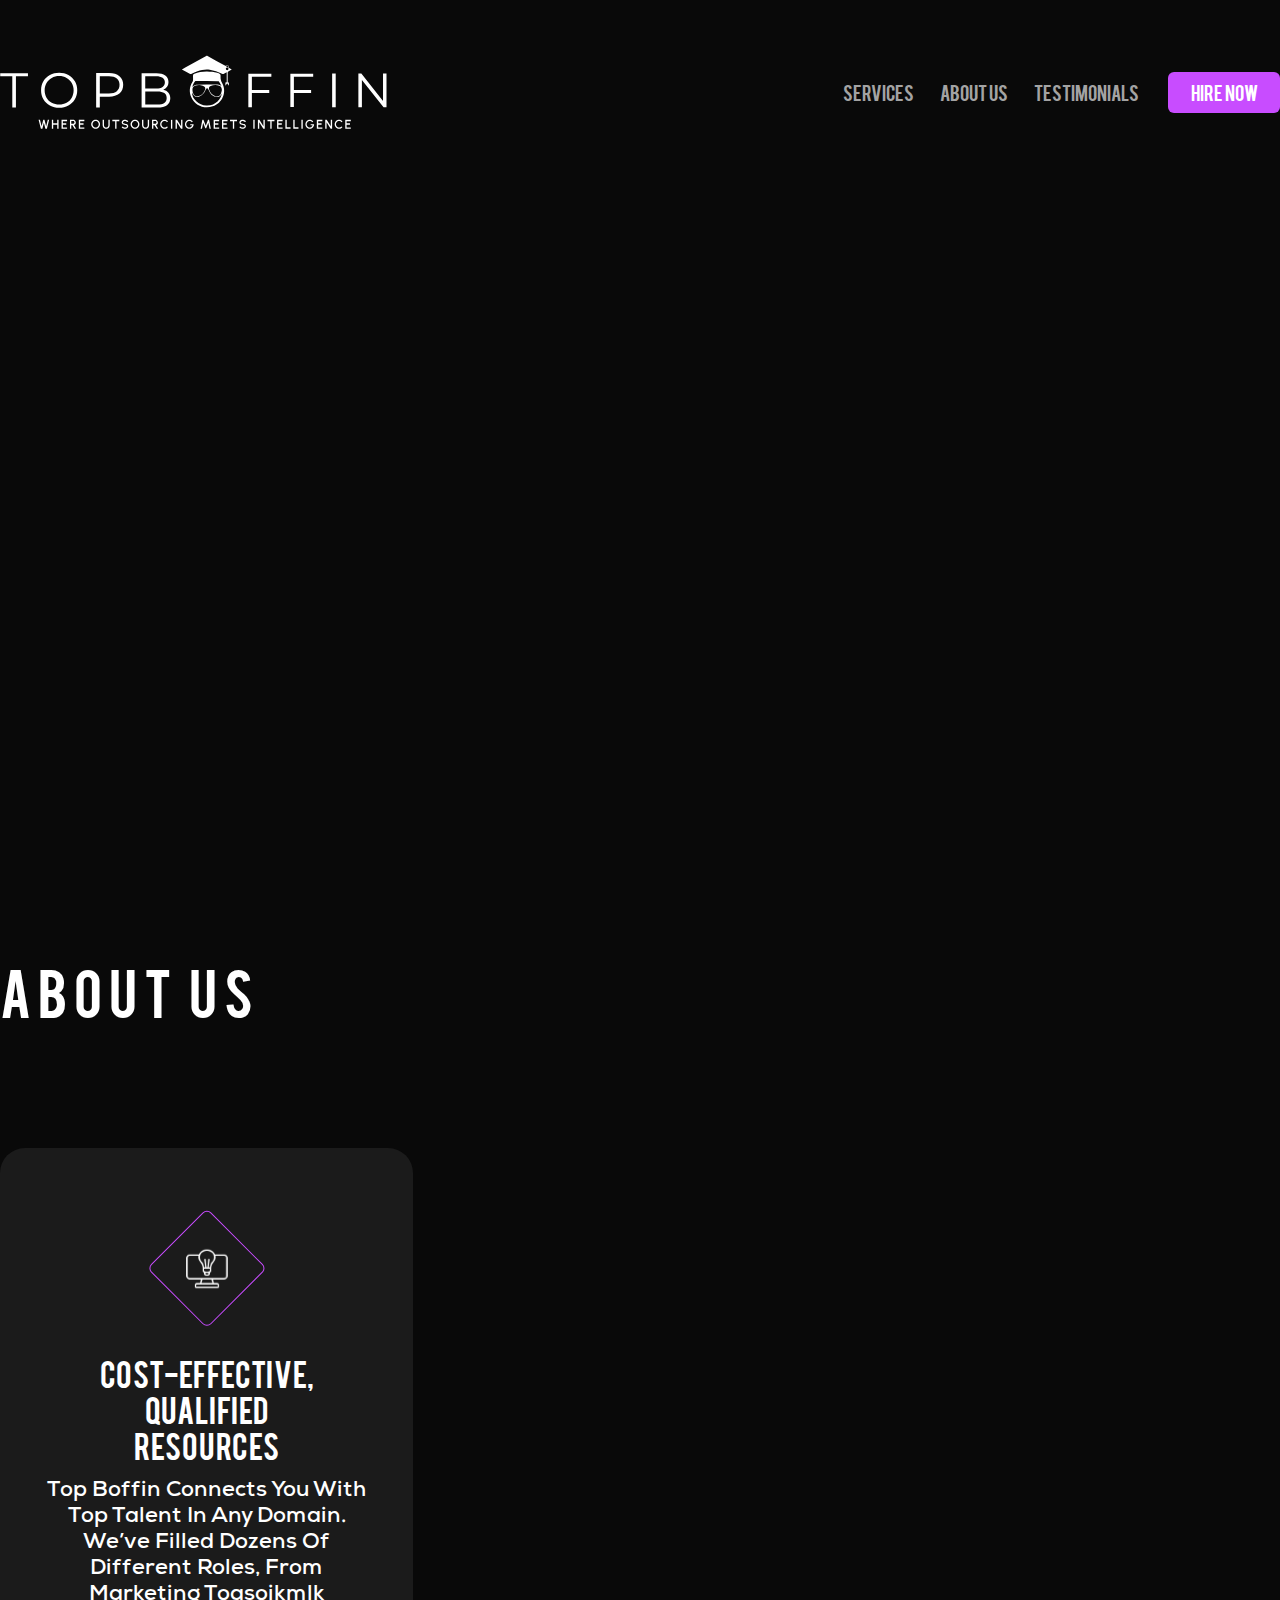
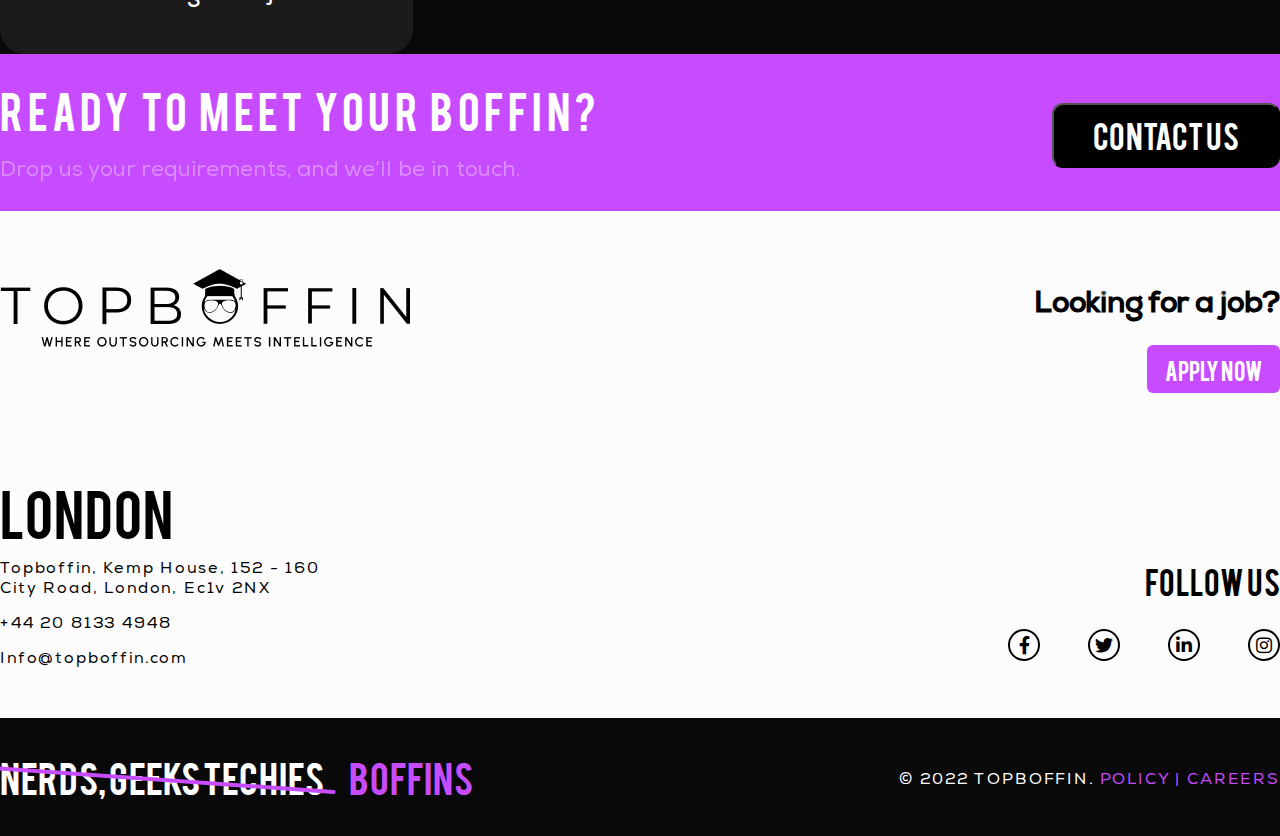
==== About us.html @ 97497090 "initial comimt" ====
<!DOCTYPE html>
<html lang="en">
<head>
    <meta charset="UTF-8">
    <meta name="viewport" content="width=device-width, initial-scale=1.0">
    <link rel="stylesheet" href="https://use.fontawesome.com/releases/v5.15.4/css/all.css" />
    <link rel="stylesheet" href="assets/bootstarp/bootstrap.min.css">
    <link rel="stylesheet" href="assets/css/owl.carousel.min.css">
    <link rel="stylesheet" href="assets/css/owl.theme.default.min.css">
    <link rel="stylesheet" href="assets/css/custom.css">
    <link rel="stylesheet" href="assets/css/special.css">
    <link rel="stylesheet" href="assets/css/mobil.css">
    <title>About US</title>
</head>
<body>
<!-- ================================ -->
<!-- ==========   Header   ========== -->
<!-- ================================  -->
<div class="w-100 flaot-left header-con">
    <div class="wrapper">
        <nav class="navbar navbar-expand-lg navbar-light p-0">
            <a class="navbar-brand" href="#">
              <img src="assets/images/logo.svg" alt="logo">
            </a>
            <button class="navbar-toggler" type="button" data-toggle="collapse" data-target="#navbarSupportedContent" aria-controls="navbarSupportedContent" aria-expanded="false" aria-label="Toggle navigation">
              <span class="navbar-toggler-icon"></span>
            </button>
          
            <div class="collapse navbar-collapse" id="navbarSupportedContent">
              <ul class="navbar-nav ml-auto">
                <li class="nav-item active pl-0">
                  <a class="nav-link p-0" href="#">Services</a>
                </li>
                <li class="nav-item">
                  <a class="nav-link p-0" href="#">About US</a>
                </li>
                <li class="nav-item">
                  <a class="nav-link p-0" href="#">Testimonials</a>
                </li>
              </ul>
                <div class="hire-btn">
                  <a href="#" class="bebas-font">Hire NOw</a>
                </div>
            </div>
          </nav>
    </div>
</div>
<!-- ================================ -->
<!-- ==========   Header   ========== -->
<!-- ================================  -->
<!--ABOUT BANNER--->
<section class="about-banner float-left w-100">
  <div class="wrapper">
    <div class="about-banner-inner">
      <div class="banner-video">
        <iframe width="100%" height="670" src="https://www.youtube.com/embed/SbS1jwm4U4o" title="YouTube video player" frameborder="0" allow="accelerometer; autoplay; clipboard-write; encrypted-media; gyroscope; picture-in-picture; web-share" allowfullscreen></iframe>
      </div>
      <h1 class="bebas-font text-white text-capitalize">About US</h1>
    </div>
  </div>
</section>
<!--ABOUT BANNER--->
<!--ABOUT SERVICES-->
<section class="about-services float-left w-100">
  <div class="wrapper">
    <div class="about-service-boxes w-100">
      <div class="bg-1B1B1B about-service-item text-center text-white">
        <figure>
          <img src="assets/images/about-service-img1.svg">
        </figure>
        <h4 class="bebas-font text-capitalize">Cost-effective, Qualified<br> Resources</h4>
        <p class="NexaBold-font text-capitalize">Top Boffin connects you with top talent in any domain. We’ve filled dozens of different roles, from Marketing toasojkmlk</p>
      </div>
    </div>
  </div>
</section>
<!--ABOUT SERVICES-->



<!-- ================================ -->
<!-- ==========   FOOTER   ========== -->
<section class="news-letter bg-C84CFF w-100 float-left">
  <div class="wrapper">
    <div class="footer-heading d-flex align-items-center justify-content-between">
      <div>
        <h2 class="text-white bebas-font">READY TO MEET YOUR BOFFIN?</h2>
        <p class="text-white mb-0">Drop us your requirements, and we’ll be in touch.</p>
      </div>
      <button class="text-white bebas-font">CONTACT US</button>
    </div>
  </div>
</section>
<!--footer-top-heading-->
<section class="main-footer-sec float-left w-100 bg-FCFCFC">
  <div class="wrapper">
    <div footer-inner>
      <div class="footer-logo-sec d-flex justify-content-between">
        <a href="#">
          <figure class="mb-0">
            <img src="assets/images/footer-logo.png" alt="logo-img">
          </figure>
        </a>
        <div class="footer-job">
          <h4>Looking for a job?</h4>
          <button class="bebas-font text-white float-right bg-C84CFF border-0">Apply Now</button>
        </div>
      </div>
      <div class="footer-data d-flex justify-content-between">
        <div class="footer-info">
          <h4 class="bebas-font">London</h4>
          <a href="#">Topboffin, Kemp House, 152 - 160<br> City Road, London, Ec1v 2NX</a>
          <a href="#" href="+44 20 8133 4948">+44 20 8133 4948</a>
          <a class="mb-0" href="#" href="mailto:Info@topboffin.com">Info@topboffin.com</a>
        </div>
        <div class="social-icons d-flex flex-column justify-content-end align-items-end">
          <h4 class="bebas-font">FOLLOW US</h4>
          <ul class="mb-0">
            <li class="list-unstyled d-inline-block pl-0"><a class="d-flex align-items-center justify-content-center" href="#"><i class="fab fa-facebook-f"></i></a></li>
            <li class="list-unstyled d-inline-block"><a class="d-flex align-items-center justify-content-center" href="#"><i class="fab fa-twitter"></i></a></li>
            <li class="list-unstyled d-inline-block"><a class="d-flex align-items-center justify-content-center" href="#"><i class="fab fa-linkedin-in"></i></a></li>
            <li class="list-unstyled d-inline-block pr-0"><a class="d-flex align-items-center justify-content-center" href="#"><i class="fab fa-instagram"></i></a></li>
          </ul>
        </div>
      </div>
    </div>
    <!--footer-inner-->
  </div>
</section>
<!--footer-bottom-sec-->
<section class="footer-bottom-sec float-left w-100">
  <div class="wrapper">
    <div class="bottom-sec-inner d-flex align-items-center justify-content-between">
      <h5 class="bebas-font text-white position-relative mb-0">Nerds, Geeks techies <span class="color-C84CFF d-inline-block">Boffins</span></h5>
      <p class="text-white mb-0 text-uppercase">© 2022 topboffin.<span class="color-C84CFF"> Policy | Careers</span></p>
    </div>
  </div>
</section>
<!--footer-bottom-sec-->
<!-- ==========   FOOTER   ========== -->
<!-- ================================  -->
<script src="assets/js/jquery-3.2.1.slim.min.js"></script>
<script src="assets/js/popper.min.js"></script>
<script src="assets/js/bootstrap.min.js"></script>
<script src="assets/js/owl.carousel.js"></script>
<script>
  $('.loop').owlCarousel({
    center: true,
    items:3,
    loop:true,
    margin:10,
    responsive:{
        600:{
            items:2
        }
    }
});
</script>
</body>
</html>
---- assets/css/custom.css ----
*{
    padding: 0;
    margin: 0;
    box-sizing: border-box;
}
body{
    font-size: 22px;
    color: #C4C4C4;
    line-height: 34px;
    background: #090909;
    font-family: 'NexaRegular';
}
.navbar-light .navbar-nav .nav-link,
.navbar-light .navbar-nav .active>.nav-link{
    font-size: 18px;
    color: #A3A3A3;
    line-height: 24px;
    font-family: 'BEBAS';
}
.nav-item{
    padding-left: 13px;
    padding-right: 13px;
}
.banner-text h1{
    margin-bottom: 46px;
}
.hire-btn{
    margin-left: 16px;
}
.hire-btn a{
    color: #fff;
    font-size: 18px;
    font-weight: 400;
    line-height: 24px;
    border-radius: 6px;
    display: inline-block;
    background: #C84CFF;
    text-decoration: none;
    padding: 8px 22px 9px 23px;
}
.header-con{
    padding-top: 60px;
    padding-bottom: 36px;
}
.see-btn a{
    font-size: 16px;
    color: #C84CFF;
    line-height: 19px;
    text-decoration: none;
}
.see-btn a img{
    padding-right: 11px;
}
.banner-con{
    padding-top: 117px;
    padding-bottom: 110px;
}
.banner-text p{
    margin-bottom: 26px;
}
.banner-img figure img{
    position: relative;
}
.banner-img figure:first-child img{
    left: 0;
}
.banner-img figure:nth-child(2) img {
    left: 5px;
    top: -152px;
}
.banner-img figure:nth-child(3) img {
    left: 16px;
    top: 30px;
}
.banner-img figure:nth-child(4) img {
    left: 136px;
    top: -187px;
}
.banner-img figure:nth-child(5) img{
    left: -125px;
    top: -55px;
}
.banner-img figure:last-child img{
    left: 16px;
    top: -51px;
}
.banner-text{
    width: 71.17%;
    float: left;
}
.banner-img{
    width: 28.83%;
    float: left;
}
.tastimonials-con .generic-title span{
    font-size: 18px;
    line-height: 18px;
    margin-bottom: 17px;
}
.tastimonials-con .generic-title h3 {
    margin-bottom: 158px;
}
.tastimonials-box > figure{
    margin-bottom: 42px;   
}
.tastimonials-box p{
    font-size: 18px;
    line-height: 35px;
    color: #000;
}
.auther-con span{
    font-size: 27.6127px;
    line-height: 27px;
    display: block;
    margin-bottom: 10px;
}
.auther-con small{
    font-size: 20.7095px;
    line-height: 20px;
}
.owl-carousel .owl-item img {
    width: auto;
    margin: 0 auto;
}
.auther-con{
    margin-top: -87px;
    position: relative;
    z-index: 999;
}
.owl-dots{
    display: none;
}
.tastimonials-con{
    padding-bottom: 164px;
}
.owl-item.active.center .item .tastimonials-box{
    background: #FFFFFF;
    border-radius: 16.1074px;
    opacity: 1;
    box-shadow: 0px 4.60212px 80.537px rgb(0 0 0 / 4%);
    padding: 46px 49px 115px;
    top: -100px;
}
.owl-item.active.center .tastimonials-box p{
    color: #000;
}
.owl-item .item .tastimonials-box{
    background: #1B1B1B;
    opacity: 0.5;
    box-shadow: 0px 4.60212px 80.537px rgba(0, 0, 0, 0.04);
    border-radius: 16.1074px;
    padding: 46px 49px 115px;
}
.owl-item .item .tastimonials-box p{
    color: #fff;
}
.owl-carousel .owl-stage-outer {
    overflow: inherit;
    overflow-x: clip !important;
}
.owl-item .item .auther-con{
    width: 228.68px;
    height: 228.68px;
    background: #1B1B1B;
    border-radius: 50%;
    position: absolute;
    bottom: -37px;
    left: 50%;
    transform: translatex(-50%);
}
.services-item ul li{
    float: left;
    width: 30.33%;
    position: relative;
    margin: 0 30px 54px;
}
.front-con{
    width: 407.13px;
    height: 474.98px;
    margin-bottom: 25px;
}
.services-item ul li:first-child .front-con{
    background: url(../images/services-bg1.png);
}
.services-item ul li:nth-child(2) .front-con {
    background: url(../images/services-bg2.png);
}
.services-item ul li:nth-child(3) .front-con {
    background: url(../images/services-bg3.png);
}
.services-item ul li:nth-child(4) .front-con {
    background: url(../images/services-bg4.png);
}
.services-item ul li:nth-child(5) .front-con {
    background: url(../images/services-bg5.png);
}
.services-item ul li:last-child .front-con {
    background: url(../images/services-bg6.png);
}

.back-con{
    background: #1B1B1B;
    border-radius: 21.6495px;
    padding: 43px 25px 77px;
    top: 0;
    min-height: 471px;
}

.back-con figure{
    margin-bottom: 38px;
}
.back-con h5{
    font-size: 30.9278px;
    font-weight: 600;
    line-height: 42px;
    margin-bottom: 41px;
}
.services-title h2{
    margin-bottom: 26px;
    position: relative;
}
.services-title p{
    margin-bottom: 49px;
}
.services-title h2::after{
    bottom: -14px;
    left: 0;
    width: 250.31px;
    height: 4px;
    content: "";
    background: #D9D9D9;
    position: absolute;
}
.front-con, .back-con {
    position: absolute;
    -webkit-backface-visibility: hidden;
    backface-visibility: hidden;
    display: flex;
    justify-content: center;
    align-items: center;
    flex-direction: column;
}
.flip-box {  
    perspective: 1000px;
  }
  
  .flip-box-inner {
    position: relative;
    text-align: center;
    transition: transform 0.8s;
    transform-style: preserve-3d;

  }  
  .flip-box:hover .flip-box-inner {
    transform: rotateY(180deg);
  }  
  .flip-box-front, .flip-box-back {
    -webkit-backface-visibility: hidden;
    backface-visibility: hidden;
  }
  
  .flip-box-back {
    transform: rotateY(180deg);
  }
.work-title{
    margin-bottom: 240px;
}
.work-title h2{
    padding-right: 54px;
    letter-spacing: 0.115em;
}
.work-title span{
    font-size: 180px;
    line-height: 180px;
    color: #fff;
    -webkit-text-stroke: 0.5px #FFF;;
    -webkit-text-fill-color: transparent;
}
.main-services-sec{
    margin-bottom: 166px
}
.wrok-box .row{
    margin-bottom: 248px;
}
.request-title figure{
    width: 116px;
    height: 116px;
    border-radius: 50%;
    position: absolute;
    left: 0;
}
.request-title h3{
    margin-left: 146px;
    letter-spacing: 0.09em;
}
.request-title{
    margin-bottom: 52px;
}
.generic-box-img figure::after{
    bottom: -37px;
    right: -35px;
    width: 437.11px;
    height: 314.11px;
    content: "";
    border-radius: 24px;
    position: absolute;
    background: #C74CFE;
    z-index: -1;
}
.wrok-box .row:nth-child(2) .generic-box-img figure::after{
    left: -35px;
    background: #F3BA51;
}
.wrok-box .row:nth-child(3) .generic-box-img figure::after{
    background: #43C9B5;
}
.wrok-box .row:last-child .generic-box-img figure::after{
    left: -35px;
    background: #2F67BB;
}
.work-con{
    margin-bottom: 208px;
}
.wrok-box .row{
    position: relative;
}
.wrok-box .row:after {
    top: 240px;
    left: 50%;
    width: 585.5px;
    height: 492.5px;
    content: "";
    position: absolute;
    transform: translatex(-53%);
    z-index: -1;
}
.wrok-box .row:nth-child(odd):after {
    background: url(../images/border-line1.png) no-repeat top center;
}
.wrok-box .row:nth-child(2):after {
    top: 350px;
    width: 710px;
    height: 410px;
    background: url(../images/border-line2.png) no-repeat top center;
}
/*Q*/
.news-letter{
    padding-top: 28px;
    padding-bottom: 23px;
}
.footer-heading div h2{
    margin-bottom: 17px;
    letter-spacing: 0.09em;
 }
.footer-heading div p{
    opacity: 0.34;
    font-size: 22px;
}
.footer-heading button{
    font-size: 30px;
    border-radius: 11px;
    padding: 13px 39px 14px;
    background-color: #000000;
}
.main-footer-sec{
    padding-top: 58px;
    padding-bottom: 48px;
}
.footer-info h4{
    color: #000000;
    font-size: 54px;
    line-height: 71px;
    margin-bottom: 13px;
}
.footer-info a{
    display: block;
    color: #000000;
    font-size: 16px;
    line-height: 20px;
    margin-bottom: 15px;
    letter-spacing: 0.115em;
}
.footer-info a:hover{
    color: #000000;
    text-decoration: none;
}
.footer-logo-sec{
    margin-bottom: 83px;
}
.footer-job{
    padding-top: 22px;
}
.footer-job h4{
    color: #000000;
    font-weight: 700;
    margin-bottom: 24px;
    letter-spacing: -0.3px;
    font-family: 'NexaBold';
}
.footer-job button{
    font-size: 22px;
    border-radius: 6px;
    padding: 8px 18px 6px;
}
.social-icons{
    margin-bottom: 6px;
}
.social-icons h4{
    margin-bottom: 33px;
    color: #000000;
}
.social-icons ul li{
    padding-left: 21px;
    padding-right: 21px;
}
.social-icons ul li a{
    width: 32px;
    height: 32px;
    border: 2px solid #000000;
    border-radius: 100%;
}
.banner-text h1:after{
    z-index: -1;
    content: "";
    right: -22px;
    bottom: -14px;
    width: 243.61px;
    height: 67.77px;
    position: absolute;
    background: #C84CFF;
    border-radius: 33.8826px;
}
.social-icons ul li a:hover{
    text-decoration: none;
}
.social-icons ul li a i{
    color: #000000;
    font-size: 18px;
}
.footer-bottom-sec{
    padding-top: 37px;
    padding-bottom: 38px;
}
.bottom-sec-inner h5{
    font-size: 36px;
}
.bottom-sec-inner h5 span{
    margin-left: 22px;
}
.bottom-sec-inner h5::after{
    left: -10px;
    content: "";
    bottom: 16px;
    width: 346.3px;
    border-radius: 5px;
    position: absolute;
    transform: rotate(4deg);
    border: 2px solid #C84CFF;
}
.bottom-sec-inner p{
    margin-top: 9px;
    font-size: 16px;
    line-height: 19px;
    letter-spacing: 0.115em;
}
.finance-banner{
    padding-top: 55px;
    padding-bottom: 55px;
}
.banner-inner{
    background: url("../images/services-finance-bg.png") no-repeat center top;
    width: 100%;
    height: 468px;
}
.banner-img-sec{
    width: 40.5%;
    padding-right: 13px;
}
.banner-inner-text{
    width: 59.5%;
 }
.banner-inner-text h1{
    margin-bottom: 15px;
}
.banner-inner-text p{
    font-size: 22px;
    line-height: 36px;
    font-family: 'NexaRegular';
}
.services-boxes{
    padding-top: 89px;
     padding-bottom: 131px;
}
.unique-boxes{
    margin-bottom: 110px;
}
.unique-box-img{
    width: 34.5%;
}
.box-img{
    width: 389px;
    height: 382px;
    background-color: #1B1B1B;
    border-radius: 28px;
}
.unique-box-text{
    width: 65.5%;
    padding-top: 50px;
}
.unique-box-text h3{
    margin-bottom: 15px;
    letter-spacing: 0.11em;
}
.unique-box-text p{
    font-size: 22px;
    line-height: 36px;
    margin-bottom: 26px;
}
.unique-box-text span{
    font-size: 40px;
    letter-spacing: 0.11em;
}
.about-banner{
    padding-top: 90px;
    padding-bottom: 100px;
}
.banner-video iframe{
    border-radius: 37px;
}
.about-service-item{
    width: 32.3%;
    border-radius: 25px;
    padding: 60px 40px 30px 40px;
}
.about-service-item figure{
    margin-bottom: 26px;
}
.about-service-item h4{
    margin-bottom: 15px;
    line-height: 36px;
}
.about-service-item p{
    font-size: 22px;
    line-height: 26px;
}
---- assets/css/special.css ----
@font-face {
    font-family: 'BEBAS';
    src: url('../fonts/BEBAS.eot');
    src: url('../fonts/BEBAS.eot') format('embedded-opentype'),
         url('../fonts/BEBAS.woff2') format('woff2'),
         url('../fonts/BEBAS.woff') format('woff'),
         url('../fonts/BEBAS.ttf') format('truetype'),
         url('../fonts/BEBAS.svg#BEBAS') format('svg');
}
@font-face {
    font-family: 'NexaBold';
    src: url('../fonts/NexaBold.eot');
    src: url('../fonts/NexaBold.eot') format('embedded-opentype'),
         url('../fonts/NexaBold.woff2') format('woff2'),
         url('../fonts/NexaBold.woff') format('woff'),
         url('../fonts/NexaBold.ttf') format('truetype'),
         url('../fonts/NexaBold.svg#NexaBold') format('svg');
}
@font-face {
    font-family: 'NexaRegular';
    src: url('../fonts/NexaRegular.eot');
    src: url('../fonts/NexaRegular.eot') format('embedded-opentype'),
         url('../fonts/NexaRegular.woff2') format('woff2'),
         url('../fonts/NexaRegular.woff') format('woff'),
         url('../fonts/NexaRegular.ttf') format('truetype'),
         url('../fonts/NexaRegular.svg#NexaRegular') format('svg');
}
@font-face {
    font-family: 'NexaBookItalic';
    src: url('../fonts/NexaBookItalic.eot');
    src: url('../fonts/NexaBookItalic.eot') format('embedded-opentype'),
         url('../fonts/NexaBookItalic.woff2') format('woff2'),
         url('../fonts/NexaBookItalic.woff') format('woff'),
         url('../fonts/NexaBookItalic.ttf') format('truetype'),
         url('../fonts/NexaBookItalic.svg#NexaBookItalic') format('svg');
}


.wrapper{
    max-width: 1349px;
    margin-left: auto;
    margin-right: auto;
}
h1{
    font-size: 54px;
    line-height: 98px;
    letter-spacing: 0.11em;     
}
h2{
    font-size: 42px;
    line-height: 55px;
    letter-spacing: 0.145em;
}
h3{
    font-size: 40px;
    line-height: 53px;
}
h4{
    font-size: 30px;
    line-height: 30px;
}
.color-E4E4E4{
    color: #E4E4E4;
}
.color-C84CFF{
    color: #C84CFF;
}
.bg-C84CFF{
    background-color: #C84CFF;
}
.bg-C74CFE{
    background-color: #C74CFE;
}
.bg-F3BA51{
    background: #F3BA51;
}
.bg-43C9B5{
    background: #43C9B5;
}
.bg-2F67BB{
    background: #2F67BB;
}
.bg-FCFCFC{
    background-color: #FCFCFC;
}
.bg-1B1B1B{
    background-color: #1B1B1B;
}

.color-A3A3A3{
    color: #A3A3A3;
}
.bebas-font{
    font-family: 'BEBAS';
}
.NexaBold-font{
    font-family: 'NexaBold';
}
.nexaitalic-font{
    font-family: 'NexaBookItalic';
}
button:focus{
    outline: none;
}
---- assets/css/mobil.css ----
@media (max-width: 1600px){
    .owl-item .item .tastimonials-box p br{
        display: none;
    }
    .work-title span {
        font-size: 140px;
        line-height: 140px;
    }
    .generic-box-img figure::after {
        right: -3px;
    }
    .wrok-box .row:nth-child(2) .generic-box-img figure::after {
        left: -3px;
    }
    .header-con {
        padding-top: 50px;
    }
    .owl-item .item .auther-con {
        width: 220px;
        height: 220px;
    }
    .main-services-sec {
        margin-bottom: 140px;
    }
    .work-title {
        margin-bottom: 200px;
    }
}
@media (max-width: 1400px){}
@media (max-width: 1199px){}
@media (max-width: 991px) {}
@media (max-width: 767px){}
@media (max-width: 575px){}
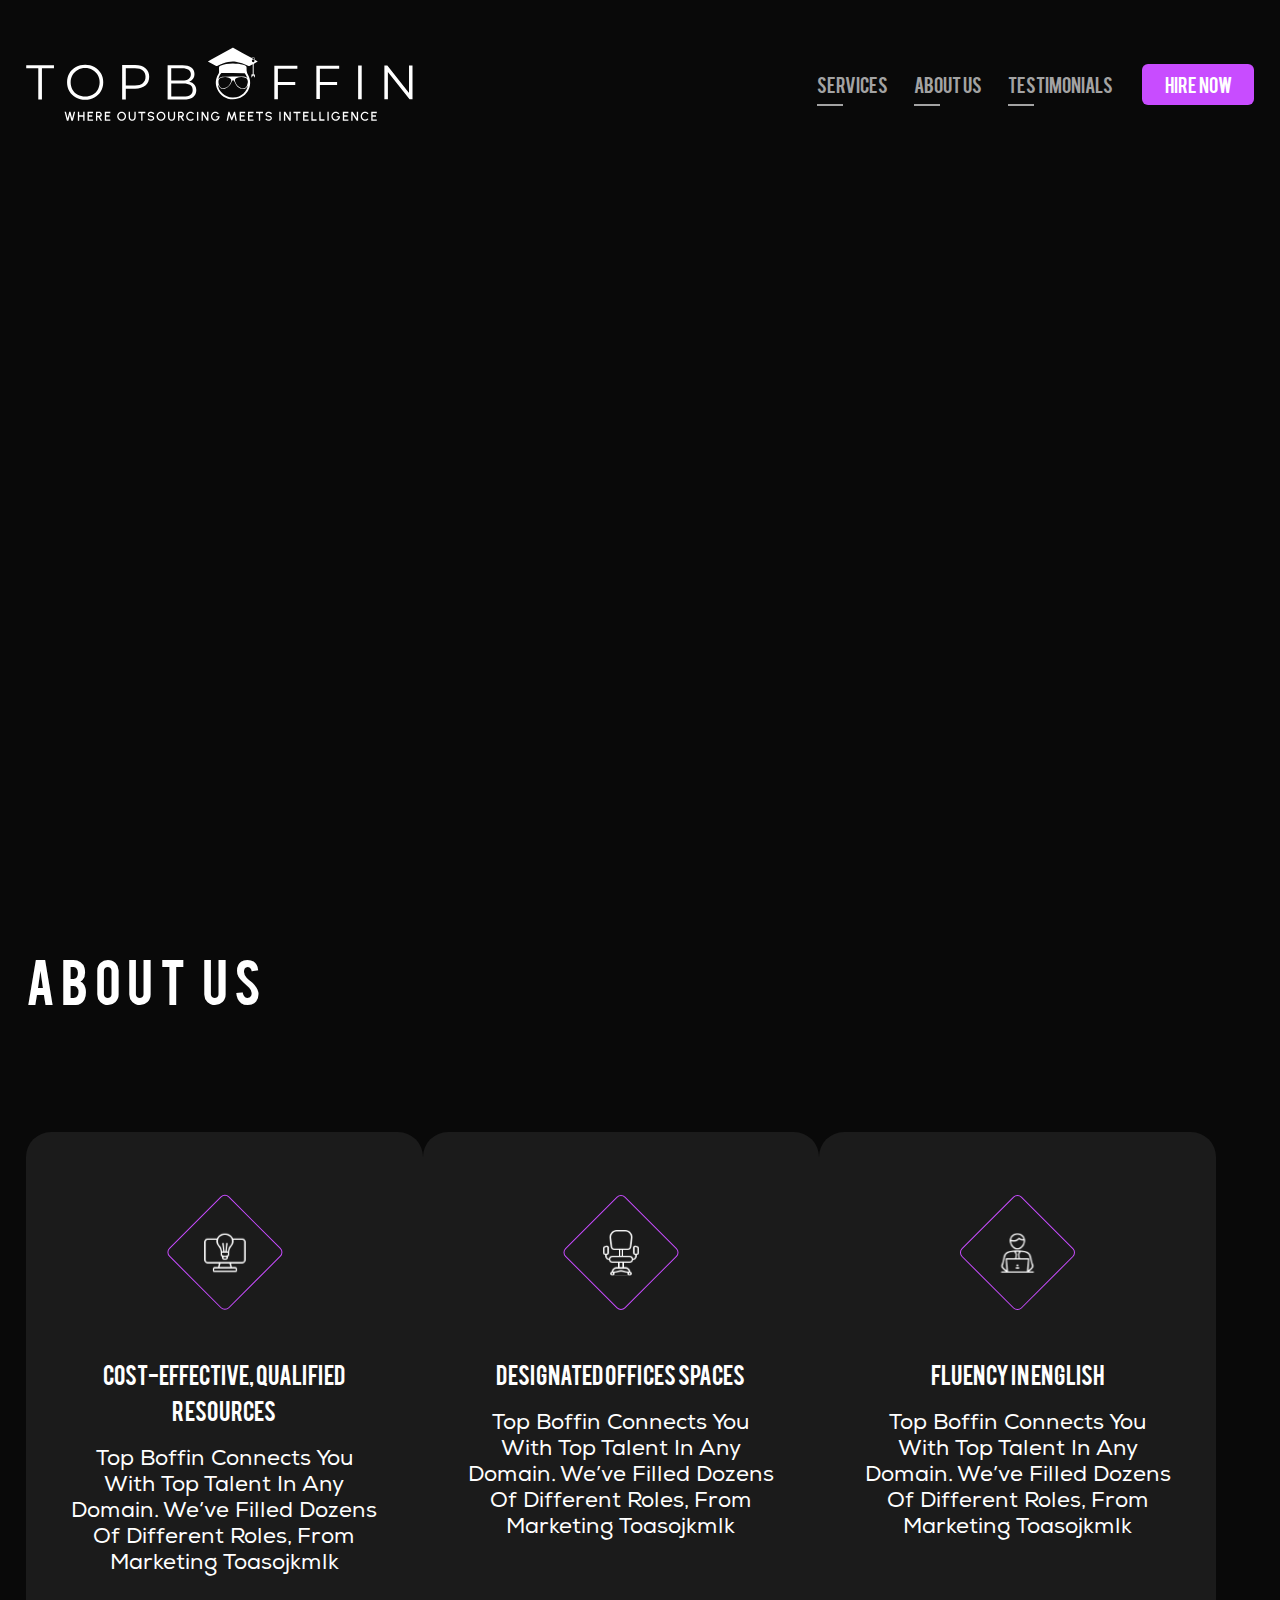
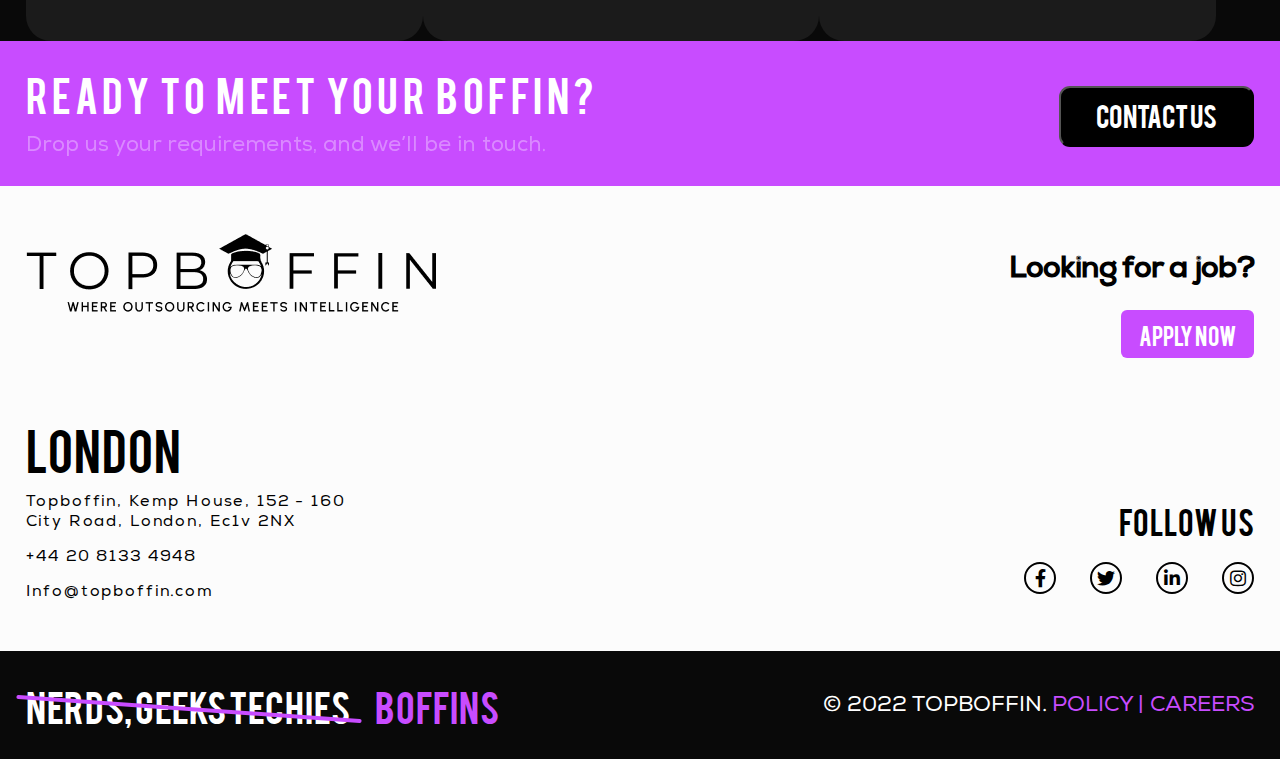
==== commit ed2ada05: "home page responsive and animation fix" ====
--- a/About us.html
+++ b/About us.html
@@ -63,13 +63,27 @@
 <!--ABOUT SERVICES-->
 <section class="about-services float-left w-100">
   <div class="wrapper">
-    <div class="about-service-boxes w-100">
+    <div class="about-service-boxes w-100 d-flex  ">
       <div class="bg-1B1B1B about-service-item text-center text-white">
         <figure>
           <img src="assets/images/about-service-img1.svg">
         </figure>
         <h4 class="bebas-font text-capitalize">Cost-effective, Qualified<br> Resources</h4>
-        <p class="NexaBold-font text-capitalize">Top Boffin connects you with top talent in any domain. We’ve filled dozens of different roles, from Marketing toasojkmlk</p>
+        <p class="text-capitalize">Top Boffin connects you with top talent in any domain. We’ve filled dozens of different roles, from Marketing toasojkmlk</p>
+      </div>
+      <div class="bg-1B1B1B about-service-item text-center text-white">
+        <figure>
+          <img src="assets/images/about-service-img2.svg">
+        </figure>
+        <h4 class="bebas-font text-capitalize">Designated Offices Spaces</h4>
+        <p class="text-capitalize">Top Boffin connects you with top talent in any domain. We’ve filled dozens of different roles, from Marketing toasojkmlk</p>
+      </div>
+      <div class="bg-1B1B1B about-service-item text-center text-white">
+        <figure>
+          <img src="assets/images/about-service-img3.svg">
+        </figure>
+        <h4 class="bebas-font text-capitalize">Fluency in English</h4>
+        <p class="text-capitalize">Top Boffin connects you with top talent in any domain. We’ve filled dozens of different roles, from Marketing toasojkmlk</p>
       </div>
     </div>
   </div>
--- a/assets/css/custom.css
+++ b/assets/css/custom.css
@@ -2,6 +2,15 @@
     padding: 0;
     margin: 0;
     box-sizing: border-box;
+}
+a:hover {
+    outline: none;
+    -webkit-transition: all 0.5s ease-in-out;
+    -moz-transition: all 0.5s ease-in-out;
+    -ms-transition: all 0.5s ease-in-out;
+    -o-transition: all 0.5s ease-in-out;
+    transition: all 0.5s ease-in-out;
+    text-decoration: underline;
 }
 body{
     font-size: 22px;
@@ -10,19 +19,54 @@
     background: #090909;
     font-family: 'NexaRegular';
 }
-.navbar-light .navbar-nav .nav-link,
-.navbar-light .navbar-nav .active>.nav-link{
+.header-con .navbar-light .navbar-nav .nav-link,
+.header-con .navbar-light .navbar-nav .active>.nav-link{
     font-size: 18px;
     color: #A3A3A3;
     line-height: 24px;
     font-family: 'BEBAS';
 }
-.nav-item{
+.header-con .navbar-light .navbar-nav .nav-link:hover{
+    color: #C84CFF;
+}
+.header-con .nav-item{
     padding-left: 13px;
     padding-right: 13px;
 }
+.header-con .nav-item a{
+    position: relative;
+}
+.header-con .nav-item a:after{
+    left:0;
+    content: "";
+    bottom: -10px;
+    height: 2.2px;
+    width: 25.61px;
+    position: absolute;
+    background: #A3A3A3;
+}
+.header-con .nav-item a::before{
+    left:0;
+    content: "";
+    bottom: -10px;
+    height: 2.2px;
+    width: 0;
+    position: absolute;
+    background: #C84CFF;
+    transition: all 0.3s ease-in-out;
+}
+.header-con .nav-item a:hover::before{
+    z-index: 1;
+    width:26px;
+}
 .banner-text h1{
     margin-bottom: 46px;
+}
+.see-btn a:hover{
+    color: #fff;
+}
+.see-btn a:hover img {
+    padding-right: 4px;
 }
 .hire-btn{
     margin-left: 16px;
@@ -37,6 +81,17 @@
     background: #C84CFF;
     text-decoration: none;
     padding: 8px 22px 9px 23px;
+    position: relative;
+    transition: all 0.6s ease-in-out;
+}
+.hire-btn a:hover{
+    color: #C84CFF;
+    background: none;
+    transform: translateY(-8px);
+    box-shadow: inset 0 0 0px 2px #c84cff;
+}
+.hire-btn a:hover::after {
+    width: 100%;
 }
 .header-con{
     padding-top: 60px;
@@ -47,9 +102,11 @@
     color: #C84CFF;
     line-height: 19px;
     text-decoration: none;
+
 }
 .see-btn a img{
     padding-right: 11px;
+    transition: all 0.6s ease-in-out;
 }
 .banner-con{
     padding-top: 117px;
@@ -61,28 +118,68 @@
 .banner-img figure img{
     position: relative;
 }
+
 .banner-img figure:first-child img{
     left: 0;
+    animation: mover1 1s infinite alternate;
+    -webkit-animation: mover1 1s infinite alternate;
+}
+@keyframes mover1 {
+    0% { transform: translateY(0); }
+    100% { transform: translateY(-10px); }
 }
 .banner-img figure:nth-child(2) img {
     left: 5px;
     top: -152px;
+    animation: mover2 1.5s infinite alternate;
+    -webkit-animation: mover2 1.5s infinite alternate;
+}
+@keyframes mover2 {
+    0% { transform: translateY(0); }
+    100% { transform: translateY(-10px); }
 }
 .banner-img figure:nth-child(3) img {
     left: 16px;
     top: 30px;
+    animation: mover3 2s infinite alternate;
+    -webkit-animation: mover3 2s infinite alternate;
+}
+@keyframes mover3 {
+    0% { transform: translateY(0); }
+    100% { transform: translateY(-10px); }
 }
 .banner-img figure:nth-child(4) img {
     left: 136px;
     top: -187px;
+    animation: mover4 2.5s infinite alternate;
+    -webkit-animation: mover4 2.5s infinite alternate;
+}
+@keyframes mover4 {
+    0% { transform: translateY(0); }
+    100% { transform: translateY(15px); }
 }
 .banner-img figure:nth-child(5) img{
     left: -125px;
     top: -55px;
+    animation: mover5 3s infinite alternate;
+    -webkit-animation: mover5 3s infinite alternate;
+}
+@keyframes mover5 {
+    0% { transform: translateY(0); }
+    100% { transform: translateY(10px); }
 }
 .banner-img figure:last-child img{
     left: 16px;
     top: -51px;
+    animation: mover6 3.5s infinite alternate;
+    -webkit-animation: mover6 3.5s infinite alternate;
+}
+@keyframes mover6 {
+    0% { transform: translateY(0); }
+    100% { transform: translateY(10px); }
+}
+.work-con wrapper{
+    overflow: hidden;
 }
 .banner-text{
     width: 71.17%;
@@ -97,6 +194,17 @@
     line-height: 18px;
     margin-bottom: 17px;
 }
+.tastimonials-con .generic-title span::after{
+    bottom: -11px;
+    left: 50%;
+    content: "";
+    width: 51.54px;
+    height: 2px;
+    background: #C84CFF;
+    position: absolute;
+    transform: translatex(-50%);
+}
+
 .tastimonials-con .generic-title h3 {
     margin-bottom: 158px;
 }
@@ -108,15 +216,27 @@
     line-height: 35px;
     color: #000;
 }
-.auther-con span{
+.owl-item.active.center .auther-con span{
     font-size: 27.6127px;
     line-height: 27px;
     display: block;
     margin-bottom: 10px;
 }
-.auther-con small{
+.owl-item .auther-con span{
+    font-size: 18.2504px;
+    line-height: 23px;
+    display: block;
+    margin-bottom: 10px;
+    opacity: 0.6;
+}
+.owl-item.active.center .auther-con small{
     font-size: 20.7095px;
     line-height: 20px;
+}
+.owl-item .auther-con small{
+    font-size: 14.6003px;
+    line-height: 18px;
+    opacity: 0.6;
 }
 .owl-carousel .owl-item img {
     width: auto;
@@ -158,7 +278,7 @@
     overflow: inherit;
     overflow-x: clip !important;
 }
-.owl-item .item .auther-con{
+.owl-item.active.center .auther-con{
     width: 228.68px;
     height: 228.68px;
     background: #1B1B1B;
@@ -168,11 +288,21 @@
     left: 50%;
     transform: translatex(-50%);
 }
+.owl-item .auther-con{
+    width: 181.37px;
+    height: 181.37px;
+    background: #1B1B1B;
+    border-radius: 50%;
+    position: absolute;
+    bottom: -98px;
+    left: 50%;
+    transform: translatex(-50%);
+}
 .services-item ul li{
     float: left;
     width: 30.33%;
     position: relative;
-    margin: 0 30px 54px;
+    margin: 0 2.25% 54px;
 }
 .front-con{
     width: 407.13px;
@@ -180,22 +310,22 @@
     margin-bottom: 25px;
 }
 .services-item ul li:first-child .front-con{
-    background: url(../images/services-bg1.png);
+    background: url(../images/services-bg1.png) no-repeat center;
 }
 .services-item ul li:nth-child(2) .front-con {
-    background: url(../images/services-bg2.png);
+    background: url(../images/services-bg2.png) no-repeat center;
 }
 .services-item ul li:nth-child(3) .front-con {
-    background: url(../images/services-bg3.png);
+    background: url(../images/services-bg3.png) no-repeat center;
 }
 .services-item ul li:nth-child(4) .front-con {
-    background: url(../images/services-bg4.png);
+    background: url(../images/services-bg4.png) no-repeat center;
 }
 .services-item ul li:nth-child(5) .front-con {
-    background: url(../images/services-bg5.png);
+    background: url(../images/services-bg5.png) no-repeat center;
 }
 .services-item ul li:last-child .front-con {
-    background: url(../images/services-bg6.png);
+    background: url(../images/services-bg6.png) no-repeat center;
 }
 
 .back-con{
@@ -240,8 +370,9 @@
     align-items: center;
     flex-direction: column;
 }
-.flip-box {  
+.flip-box {
     perspective: 1000px;
+    width: fit-content;
   }
   
   .flip-box-inner {
@@ -273,9 +404,50 @@
     font-size: 180px;
     line-height: 180px;
     color: #fff;
+    position: relative;
     -webkit-text-stroke: 0.5px #FFF;;
     -webkit-text-fill-color: transparent;
 }
+.work-title span::after {
+    position: absolute;
+    bottom: 0;
+    left: 0;
+    display: inline-block;
+    overflow: hidden;
+    width: 0%;
+    white-space: pre;
+    content: attr(data-text);
+    -webkit-text-stroke: rgba(255, 255, 255, 0);
+    will-change: width;
+    -webkit-animation: grow 4s cubic-bezier(0.86, 0, 0.07, 1) 2s infinite alternate both;
+    animation: grow 4s cubic-bezier(0.86, 0, 0.07, 1) 2s infinite alternate both;
+    background: linear-gradient(to bottom, rgba(255, 255, 255, 0.85) 0%, rgba(254, 254, 254, 0.65) 100%);
+    -webkit-background-clip: text;
+    -webkit-text-fill-color: transparent;
+}
+@keyframes grow {
+    0%{
+      width: 0%;
+    }
+    10%{
+        width: 10%;
+    }
+    20%{
+        width: 20%;
+    }
+    30%{
+        width: 40%;
+    }
+    50% {
+      width: 70%;
+    }
+    70% {
+        width: 100%;
+    }
+    100%{
+        width: 0;
+    }
+  }
 .main-services-sec{
     margin-bottom: 166px
 }
@@ -288,6 +460,13 @@
     border-radius: 50%;
     position: absolute;
     left: 0;
+}
+.request-title figure img{
+    transition: all 0.3s ease-in-out;
+}
+
+.request-title figure:hover img{
+    transform: translatey(6px);
 }
 .request-title h3{
     margin-left: 146px;
@@ -306,6 +485,8 @@
     position: absolute;
     background: #C74CFE;
     z-index: -1;
+    animation: mover 1s infinite alternate;
+    -webkit-animation: mover 1s infinite alternate;
 }
 .wrok-box .row:nth-child(2) .generic-box-img figure::after{
     left: -35px;
@@ -359,8 +540,16 @@
 .footer-heading button{
     font-size: 30px;
     border-radius: 11px;
+    cursor: pointer;
     padding: 13px 39px 14px;
     background-color: #000000;
+    transition: all 0.6s ease-in-out;
+}
+.footer-heading button:hover{
+    background: none;
+    color: #000 !important;
+    transform: translateY(-8px);
+    box-shadow: inset 0 0 0px 2px #000;
 }
 .main-footer-sec{
     padding-top: 58px;
@@ -379,9 +568,10 @@
     line-height: 20px;
     margin-bottom: 15px;
     letter-spacing: 0.115em;
+    position: relative;
 }
 .footer-info a:hover{
-    color: #000000;
+    color: #000;
     text-decoration: none;
 }
 .footer-logo-sec{
@@ -399,8 +589,32 @@
 }
 .footer-job button{
     font-size: 22px;
+    cursor: pointer;
     border-radius: 6px;
     padding: 8px 18px 6px;
+    transition: all 0.6s ease-in-out;
+}
+.footer-job button:hover{
+    background: none;
+    color: #C84CFF !important;
+    transform: translateY(-8px);
+    box-shadow: inset 0 0 0px 2px #C84CFF;
+}
+.footer-info a:hover{
+    color: #C84CFF;
+}
+.footer-info a::before {
+    left: 0;
+    content: "";
+    bottom: -3px;
+    height: 1px;
+    width: 0;
+    position: absolute;
+    background: #C84CFF;
+    transition: all 0.3s ease-in-out;
+}
+.footer-info a:hover::before{
+    width: 70%;
 }
 .social-icons{
     margin-bottom: 6px;
@@ -418,6 +632,10 @@
     height: 32px;
     border: 2px solid #000000;
     border-radius: 100%;
+    transition: all 0.6s ease-in-out;
+}
+.social-icons ul li a:hover{
+    transform: translateY(-8px);
 }
 .banner-text h1:after{
     z-index: -1;
@@ -429,6 +647,12 @@
     position: absolute;
     background: #C84CFF;
     border-radius: 33.8826px;
+    animation: mover 1s infinite alternate;
+    -webkit-animation: mover 1s infinite alternate;
+}
+@keyframes mover {
+    0% { transform: translateY(0); }
+    100% { transform: translateY(-10px); }
 }
 .social-icons ul li a:hover{
     text-decoration: none;
@@ -457,11 +681,25 @@
     transform: rotate(4deg);
     border: 2px solid #C84CFF;
 }
-.bottom-sec-inner p{
+.copyright span{
     margin-top: 9px;
     font-size: 16px;
     line-height: 19px;
     letter-spacing: 0.115em;
+}
+.copyright a{
+    font-size: 16px;
+    line-height: 16px;
+    color: #C84CFF;
+    text-transform: uppercase;
+    text-decoration: none;
+    display: inline-block;
+    letter-spacing: 0.115em;
+}
+.copyright a:nth-child(2){
+    border-right: 1px solid #C84CFF;
+    padding-right: 5px;
+    margin-right: 5px;
 }
 .finance-banner{
     padding-top: 55px;
@@ -530,16 +768,25 @@
 .about-service-item{
     width: 32.3%;
     border-radius: 25px;
-    padding: 60px 40px 30px 40px;
+    padding: 60px 42px 48px 42px;
 }
 .about-service-item figure{
-    margin-bottom: 26px;
+    margin-bottom: 43px;
 }
 .about-service-item h4{
-    margin-bottom: 15px;
+    font-size: 22px;
+    margin-bottom: 19px;
     line-height: 36px;
 }
 .about-service-item p{
     font-size: 22px;
     line-height: 26px;
 }
+.footer-info p{
+    font-size: 16px;
+    line-height: 20px;
+    color: #000;
+}
+.generic-box-img figure{
+    position: relative;
+}--- a/assets/css/mobil.css
+++ b/assets/css/mobil.css
@@ -25,9 +25,748 @@
     .work-title {
         margin-bottom: 200px;
     }
+    .wrok-box .row {
+        margin-bottom: 200px;
+    }
+    .footer-logo-sec {
+        margin-bottom: 70px;
+    }
+    .footer-bottom-sec {
+        padding-top: 33px;
+        padding-bottom: 32px;
+    }
 }
-@media (max-width: 1400px){}
-@media (max-width: 1199px){}
-@media (max-width: 991px) {}
-@media (max-width: 767px){}
-@media (max-width: 575px){}+@media (max-width: 1400px){
+    .wrapper{
+        padding-left: 2%;
+        padding-right: 2%;
+    }
+    .header-con {
+        padding-top: 42px;
+    }
+    h1 {
+        font-size: 50px;
+        line-height: 90px;
+        letter-spacing: 0.11em;
+    }
+    .banner-text h1 {
+        margin-bottom: 40px;
+    }
+    .banner-text {
+        width: 71%;
+    }
+    .banner-img {
+        width: 35%;
+    }
+    h3 {
+        font-size: 38px;
+        line-height: 44px;
+    }
+    .tastimonials-con .generic-title h3 {
+        margin-bottom: 152px;
+    }
+    .owl-item.active.center .item .tastimonials-box {
+        padding: 46px 49px 100px;
+    }
+    .tastimonials-box > figure {
+        margin-bottom: 28px;
+    }
+    .tastimonials-con {
+        padding-bottom: 140px;
+    }
+    h2 {
+        font-size: 40px;
+        line-height: 50px;
+    }
+    .services-title p {
+        margin-bottom: 40px;
+    }
+    .front-con {
+        width: 349px;
+        height: 400px;
+        margin-bottom: 16px;
+        background-size: contain !important;
+    }
+    .back-con {
+        padding: 31px 25px 52px;
+        min-height: 400px;
+    }
+    .back-con figure {
+        margin-bottom: 24px;
+    }
+    .back-con h5 {
+        font-size: 28px;
+        font-weight: 600;
+        line-height: 30px;
+        margin-bottom: 24px;
+    }
+    .main-services-sec {
+        margin-bottom: 120px;
+    }
+    .work-title span {
+        font-size: 116px;
+        line-height: 116px;
+    }
+    .work-title h2 {
+        padding-right: 40px;
+    }
+    .work-title {
+        margin-bottom: 150px;
+    }
+    .request-title figure {
+        width: 105px;
+        height: 105px;
+    }
+    .request-title h3 {
+        margin-left: 134px;
+    }
+    .request-title {
+        margin-bottom: 46px;
+    }
+    .wrok-box .row {
+        margin-bottom: 180px;
+    }
+    .wrok-box .row:after {
+        left: 38%;
+    }
+    .wrok-box .row:nth-child(2):after{
+        left: 70%;
+    }
+    .work-con {
+        margin-bottom: 180px;
+    }
+    .footer-heading div h2 {
+        margin-bottom: 10px;
+    }
+    .footer-heading button {
+        font-size: 26px;
+        padding: 10px 35px 13px;
+    }
+    .main-footer-sec {
+        padding-top: 48px;
+    }
+    .footer-logo-sec {
+        margin-bottom: 60px;
+    }
+    .footer-info h4 {
+        font-size: 48px;
+        line-height: 62px;
+    }
+    .social-icons h4 {
+        margin-bottom: 26px;
+    }
+    .social-icons ul li {
+        padding-left: 14px;
+        padding-right: 14px;
+    }
+    
+}
+@media (max-width: 1199px){
+    .banner-text p br{
+        display: none;
+    }
+    .header-con {
+        padding-top: 32px;
+    }
+    h1 {
+        font-size: 46px;
+        line-height: 82px;
+    }
+    .banner-text h1:after {
+        right: -15px;
+        bottom: -12px;
+        width: 200px;
+        height: 57px;
+    }
+    .banner-text p {
+        margin-bottom: 22px;
+    }
+    .banner-img figure:nth-child(4) img {
+        left: 20px;
+    }
+    .banner-img figure img {
+        width: 100px;
+    }
+    .banner-img figure:nth-child(4) img {
+        left: 114px;
+    }
+    .banner-img figure:nth-child(3) img {
+        left: 16px;
+    }
+    .banner-img figure:nth-child(5) img {
+        left: -103px;
+    }
+    h3 {
+        font-size: 34px;
+        line-height: 38px;
+    }
+    .owl-item.active.center .item .tastimonials-box {
+        padding: 40px 26px 78px;
+    }
+    .owl-item .item .auther-con {
+        width: 180px;
+        height: 180px;
+        bottom: -6px;
+    }
+    .auther-con small {
+        font-size: 18px;
+        line-height: 20px;
+    }
+    .owl-carousel .owl-item img {
+        width: 85px;
+    }
+    .tastimonials-box > figure {
+        margin-bottom: 22px;
+    }
+    .auther-con span {
+        font-size: 24px;
+        line-height: 22px;
+    }
+    .tastimonials-box p {
+        line-height: 30px;
+    }
+    .tastimonials-con {
+        padding-bottom: 120px;
+    }
+    h2 {
+        font-size: 36px;
+        line-height: 46px;
+    }
+    .services-title p {
+        margin-bottom: 30px;
+    }
+    .front-con {
+        width: 288.84px;
+        height: 339px;
+    }
+    .front-con img{
+        width: 150px;
+    }
+    .back-con {
+        padding: 28px 15px 48px;
+        min-height: auto;
+        height: 339px;
+    }
+    .back-con h5 {
+        font-size: 26px;
+        line-height: 28px;
+        margin-bottom: 14px;
+    }
+    .back-con p{
+        font-size: 20px;
+        line-height: 26px;
+    }
+    .main-services-sec {
+        margin-bottom: 100px;
+    }
+    .work-title span {
+        font-size: 98px;
+        line-height: 98px;
+    }
+    .work-title h2 {
+        padding-right: 16px;
+    }
+    .work-title {
+        margin-bottom: 120px;
+    }
+    .generic-box-img img{
+        width: 100%;
+    }
+    .request-title h3 {
+        margin-left: 120px;
+        font-size: 32px;
+    }
+    .request-title figure {
+        width: 100px;
+        height: 100px;
+    }
+    body {
+        font-size: 20px;
+        line-height: 30px;
+    }
+    .wrok-box .row {
+        margin-bottom: 160px;
+    }
+    .wrok-box .row:nth-child(2):after,
+    .wrok-box .row:after{
+        width: 500px;
+        height: 410px;
+        background-size: contain !important;
+    }
+    .wrok-box .row:after {
+        left: 38%;
+    }
+    .work-con {
+        margin-bottom: 150px;
+    }
+    .generic-box-img figure::after {
+        width: 390px;
+        height: 285px;
+        bottom: -10px;
+    }
+    .wrok-box .row:last-child .generic-box-img figure::after {
+        left: 4px;
+    }
+    .footer-heading button {
+        font-size: 24px;
+        padding: 8px 32px 10px;
+    }
+    .footer-logo-sec {
+        margin-bottom: 46px;
+    }
+    h4 {
+        font-size: 28px;
+        line-height: 28px;
+    }
+    .footer-job button {
+        font-size: 18px;
+        padding: 4px 18px 6px;
+    }
+    .footer-info h4 {
+        font-size: 44px;
+        line-height: 56px;
+    }
+    .social-icons h4 {
+        margin-bottom: 22px;
+    }
+    .social-icons ul li {
+        padding-left: 7px;
+        padding-right: 7px;
+    }
+    .bottom-sec-inner h5 {
+        font-size: 30px;
+    }
+    .footer-bottom-sec {
+        padding-top: 28px;
+        padding-bottom: 28px;
+    }
+}
+@media (max-width: 991px) {
+    .header-con .navbar-brand img{
+        width: 340px;
+    }
+    .banner-text {
+        width: 100%;
+    }
+    .banner-inner-con{
+        text-align: center;
+    }
+    .banner-con {
+        padding-top: 30px;
+        padding-bottom: 70px;
+    }
+    .banner-text h1 {
+        margin-bottom: 32px;
+    }
+    .banner-text h1:after {
+        right: -10px;
+        bottom: -3px;
+        width: 175px;
+        height: 40px;
+    }
+    h1 {
+        font-size: 42px;
+        line-height: 70px;
+    }
+    .banner-text p {
+        margin-bottom: 14px;
+    }
+    .banner-img {
+        display: none;
+    }
+    .owl-carousel .owl-item img {
+        width: 66px;
+    }
+    .tastimonials-box > figure {
+        margin-bottom: 20px;
+    }
+    .owl-item.active.center .item .tastimonials-box {
+        padding: 40px 26px 68px;
+    }
+    .owl-item .item .auther-con {
+        width: 150px;
+        height: 150px;
+        bottom: 15px;
+    }
+    .auther-con span {
+        font-size: 20px;
+        line-height: 20px;
+        margin-bottom: 8px;
+    }
+    h3 {
+        font-size: 32px;
+        line-height: 34px;
+    }
+    h2 {
+        font-size: 34px;
+        line-height: 42px;
+    }
+    .services-item ul li {
+        width: 46%;
+    }
+    .services-item ul li {
+        width: 46%;
+        margin: 0 4% 36px;
+    }
+    .front-con img {
+        width: 130px;
+    }
+    .services-item ul li:nth-child(3),
+    .services-item ul li:nth-child(5){
+        margin-left: 0;
+    }
+    .front-con {
+        width: 100%;
+    }
+    .services-item ul li {
+        width: 46%;
+        margin: 0 2% 36px;
+    }
+    .services-item ul li:nth-child(4){
+        margin-right: 0;
+    }
+    .work-title span {
+        font-size: 70px;
+        line-height: 70px;
+    }
+    .main-services-sec {
+        margin-bottom: 80px;
+    }
+    .work-title {
+        margin-bottom: 70px;
+    }
+    .wrok-box .row:nth-child(2):after,
+    .wrok-box .row:after{
+        display: none;
+    }
+    .generic-box-img img {
+        width: 400px;
+    }
+    .generic-box-img{
+        margin-bottom: 40px;
+    }
+    .generic-box-img figure::after {
+        width: 350px;
+        height: 250px;
+        right: 22%;
+        bottom: 22px;
+    }
+    .wrok-box .row {
+        margin-bottom: 70px;
+    }
+    .request-title {
+        margin-bottom: 42px;
+    }
+    .request-title figure {
+        width: 80px;
+        height: 80px;
+    }
+    .request-title figure img{
+        width: 50px;
+    }
+    .request-title h3 {
+        margin-left: 96px;
+        font-size: 30px;
+    }
+    .request-title {
+        margin-bottom: 30px;
+    }
+    .wrok-box .row:nth-child(2) .generic-box-img figure::after {
+        left: 21%;
+    }
+    .wrok-box .row:last-child .generic-box-img figure::after {
+        left: 22%;
+    }
+    .work-con {
+        margin-bottom: 80px;
+    }
+    .footer-heading div p {
+        font-size: 18px;
+    }
+    .footer-heading button {
+        font-size: 22px;
+        padding: 8px 28px 8px;
+    }
+    .footer-logo-sec img{
+        width: 350px;
+    }
+    h4 {
+        font-size: 26px;
+        line-height: 26px;
+    }
+    .footer-job h4 {
+        margin-bottom: 16px;
+    }
+    .footer-logo-sec {
+        margin-bottom: 30px;
+    }
+    .footer-info h4 {
+        font-size: 40px;
+        line-height: 52px;
+    }
+    .main-footer-sec {
+        padding-top: 44px;
+        padding-bottom: 44px;
+    }
+    .bottom-sec-inner h5 {
+        font-size: 24px;
+    }
+    .bottom-sec-inner h5::after {
+        left: 3px;
+        width: 216px;
+        transform: rotate(2deg);
+    }
+    .bottom-sec-inner p {
+        font-size: 14px;
+        line-height: 19px;
+    }
+}
+@media (max-width: 767px){
+    .header-con .navbar-brand img {
+        width: 300px;
+    }
+    .header-con {
+        padding-top: 24px;
+        padding-bottom: 20px;
+    }
+    h1 {
+        font-size: 38px;
+        line-height: 60px;
+    }
+    .banner-text h1 {
+        margin-bottom: 24px;
+    }
+    .banner-con {
+        padding-bottom: 40px;
+    }
+    h3 {
+        font-size: 30px;
+        line-height: 32px;
+    }
+    .owl-item.active.center .item .tastimonials-box {
+        padding: 34px 26px 56px;
+    }
+    .owl-item.active.center .item .tastimonials-box {
+        top: 0;
+    }
+    .tastimonials-con .generic-title h3 {
+        margin-bottom: 50px;
+    }
+    .owl-item .item .auther-con {
+        bottom: -98px;
+    }
+    .tastimonials-con {
+        padding-bottom: 70px;
+    }
+    h2 {
+        font-size: 30px;
+        line-height: 36px;
+    }
+    .services-title h2::after {
+        width: 190px;
+    }
+    .services-title p {
+        margin-bottom: 10px;
+    }
+    .work-title span {
+        font-size: 48px;
+        line-height: 48px;
+    }
+    .work-title {
+        margin-bottom: 60px;
+    }
+    .generic-box-img figure::after {
+        right: 17%;
+    }
+    .request-title h3 {
+        font-size: 28px;
+    }
+    .wrok-box .row{
+        margin-bottom: 40px;
+    }
+    .wrok-box .row:nth-child(2) .generic-box-img figure::after,
+    .wrok-box .row:last-child .generic-box-img figure::after{
+        left: 17%;
+    }
+    .work-con {
+        margin-bottom: 70px;
+    }
+    .generic-box-img img {
+        width: 350px;
+    }
+    .footer-heading div h2 {
+        margin-bottom: 10px;
+        font-size: 22px;
+    }
+    .footer-heading div p {
+        font-size: 16px;
+    }    
+    .footer-heading button {
+        font-size: 18px;
+        padding: 4px 24px 6px;
+    }
+    .news-letter {
+        padding-top: 22px;
+        padding-bottom: 18px;
+    }
+    .footer-logo-sec img {
+        width: 275px;
+    }
+    h4 {
+        font-size: 22px;
+        line-height: 24px;
+    }
+    .footer-job button {
+        font-size: 16px;
+    }
+    .footer-logo-sec {
+        margin-bottom: 20px;
+    }
+    .social-icons ul li {
+        padding-left: 2px;
+        padding-right: 2px;
+    }
+    .bottom-sec-inner h5::after {
+        bottom: 41px;
+    }
+    .footer-bottom-sec {
+        padding-top: 22px;
+        padding-bottom: 22px;
+    }
+    .front-con {
+        height: 300px;
+    }
+    .front-con img {
+        width: 120px;
+    }
+    .flip-box-back img{
+        width: 80px;
+    }
+    .back-con p {
+        font-size: 16px;
+        line-height: 24px;
+    }
+    .back-con {
+        padding: 11px 15px 20px;
+        min-height: auto;
+        height: 300px;
+    }
+    
+    
+}
+@media (max-width: 575px){
+    .header-con .navbar-brand img {
+        width: 250px;
+    }
+    h1 {
+        font-size: 30px;
+        line-height: 52px;
+    }
+    h2 {
+        font-size: 26px;
+        line-height: 36px;
+    }
+    h3 {
+        font-size: 28px;
+        line-height: 30px;
+    }
+    .banner-text h1:after {
+        right: -2px;
+        bottom: -2px;
+        width: 110px;
+        height: 31px;
+    }
+    .tastimonials-con .generic-title h3 {
+        margin-bottom: 40px;
+    }
+    .owl-carousel .owl-item img {
+        width: 60px;
+    }
+    
+    .tastimonials-box > figure {
+        margin-bottom: 12px;
+    }
+    .tastimonials-con {
+        padding-bottom: 50px;
+    }
+    .services-item ul li {
+        width: 100%;
+        margin: 0 0 26px;
+    }
+    .work-title span {
+        font-size: 24px;
+        line-height: 24px;
+      }
+    .work-title {
+        margin-bottom: 40px;
+    }
+    .generic-box-img img {
+        width: 300px;
+    }
+    .generic-box-img figure::after {
+        width: 200px;
+        bottom: 26px;
+        height: 250px;
+    }
+    .wrok-box .row:nth-child(2) .generic-box-img figure::after,
+    .wrok-box .row:last-child .generic-box-img figure::after {
+        left: 22px;
+    }
+    .request-title figure {
+        width: 60px;
+        height: 60px;
+    }
+    .request-title h3 {
+        font-size: 22px;
+        margin-left: 70px;
+    }
+    .request-title figure img {
+        width: 38px;
+    }
+    body {
+        font-size: 18px;
+        line-height: 26px;
+    }
+    .generic-box-img figure::after {
+        right: 25px;
+    }
+    .work-con {
+        margin-bottom: 50px;
+    }
+    .footer-heading div h2 {
+        margin-bottom: 2px;
+    }
+    .footer-heading button {
+        font-size: 16px;
+        padding: 3px 24px 6px;
+    }
+    .main-footer-sec {
+        padding-top: 40px;
+        padding-bottom: 40px;
+    }
+    .footer-info h4 {
+        font-size: 36px;
+        line-height: 40px;
+    }
+    .footer-info{
+        margin-bottom: 15px;
+    }
+    .social-icons h4 {
+        margin-bottom: 14px;
+    }
+    .footer-bottom-sec {
+        padding-top: 18px;
+        padding-bottom: 18px;
+    }
+    .bottom-sec-inner h5 {
+        font-size: 20px;
+    }
+    .bottom-sec-inner h5 span {
+        margin-left: 10px;
+    }
+    .bottom-sec-inner h5::after {
+        bottom: 12px;
+        width: 172px;
+        left: 48px;
+    }
+}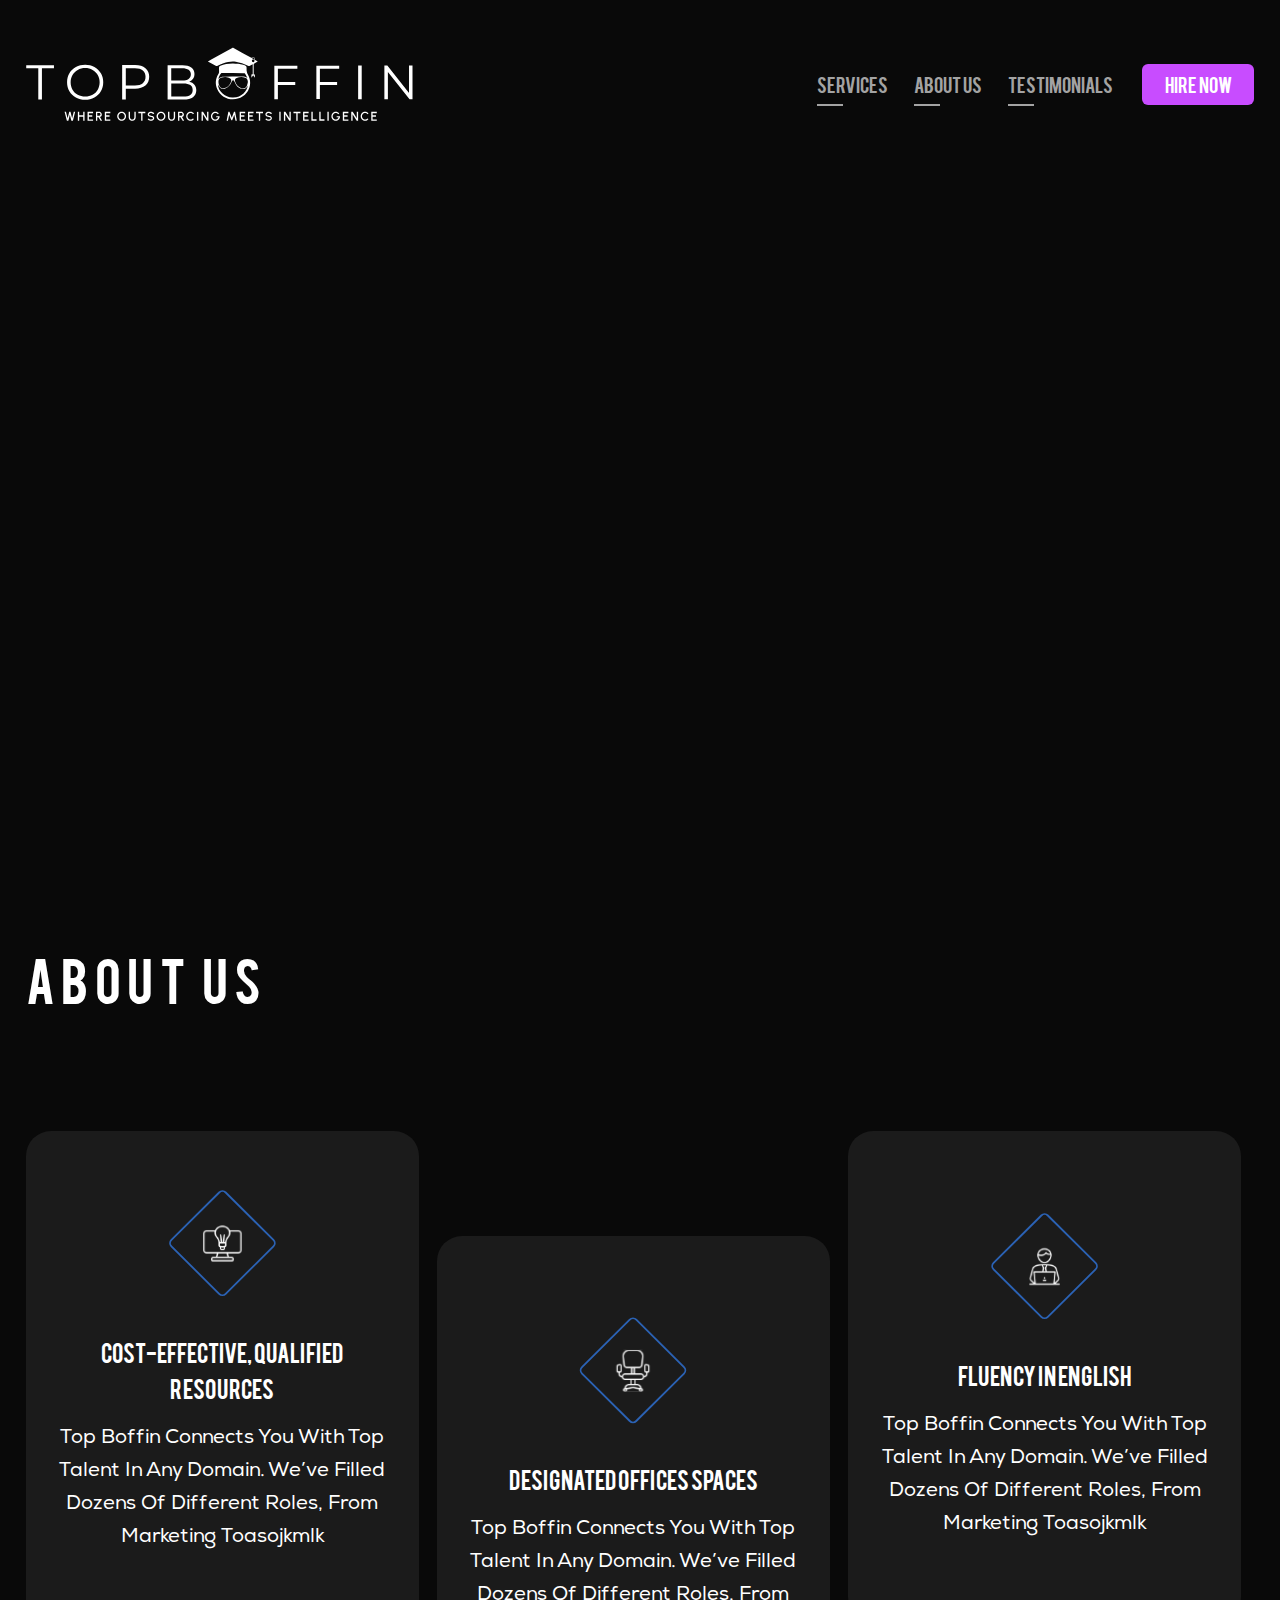
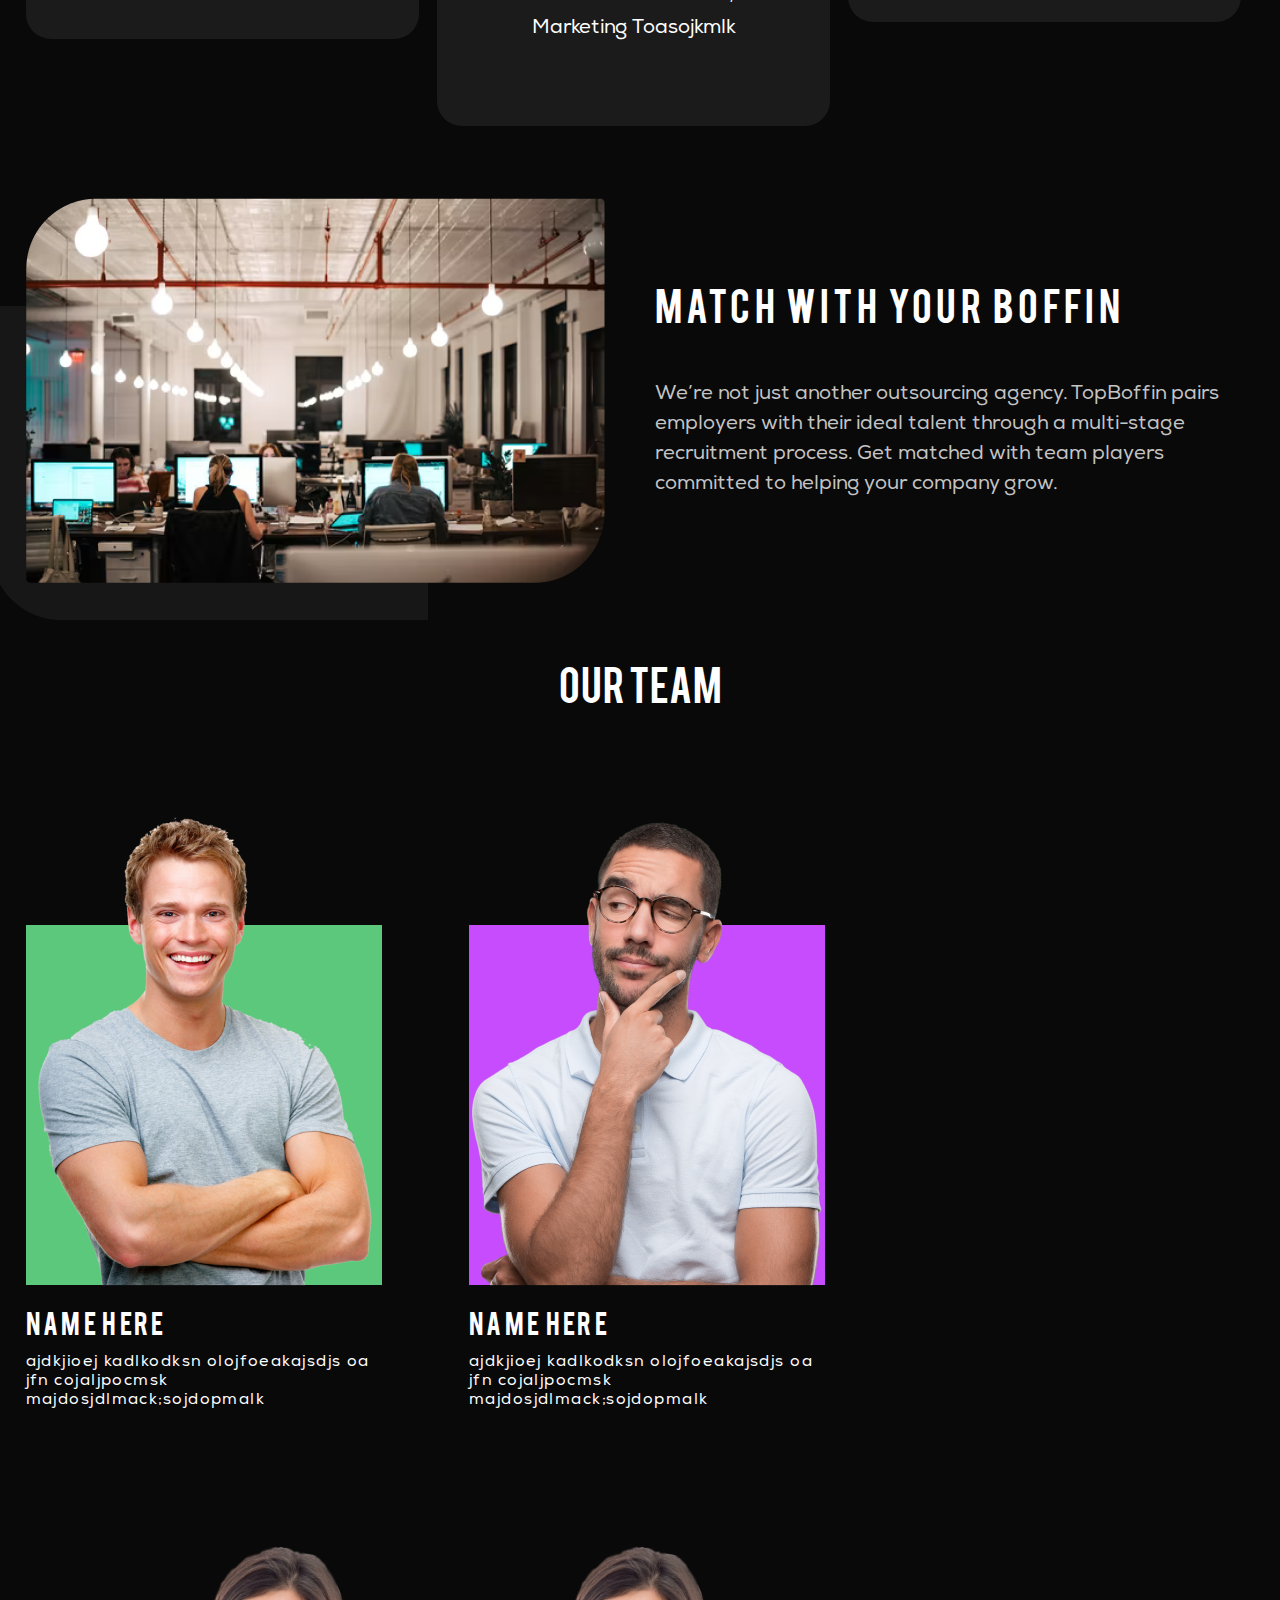
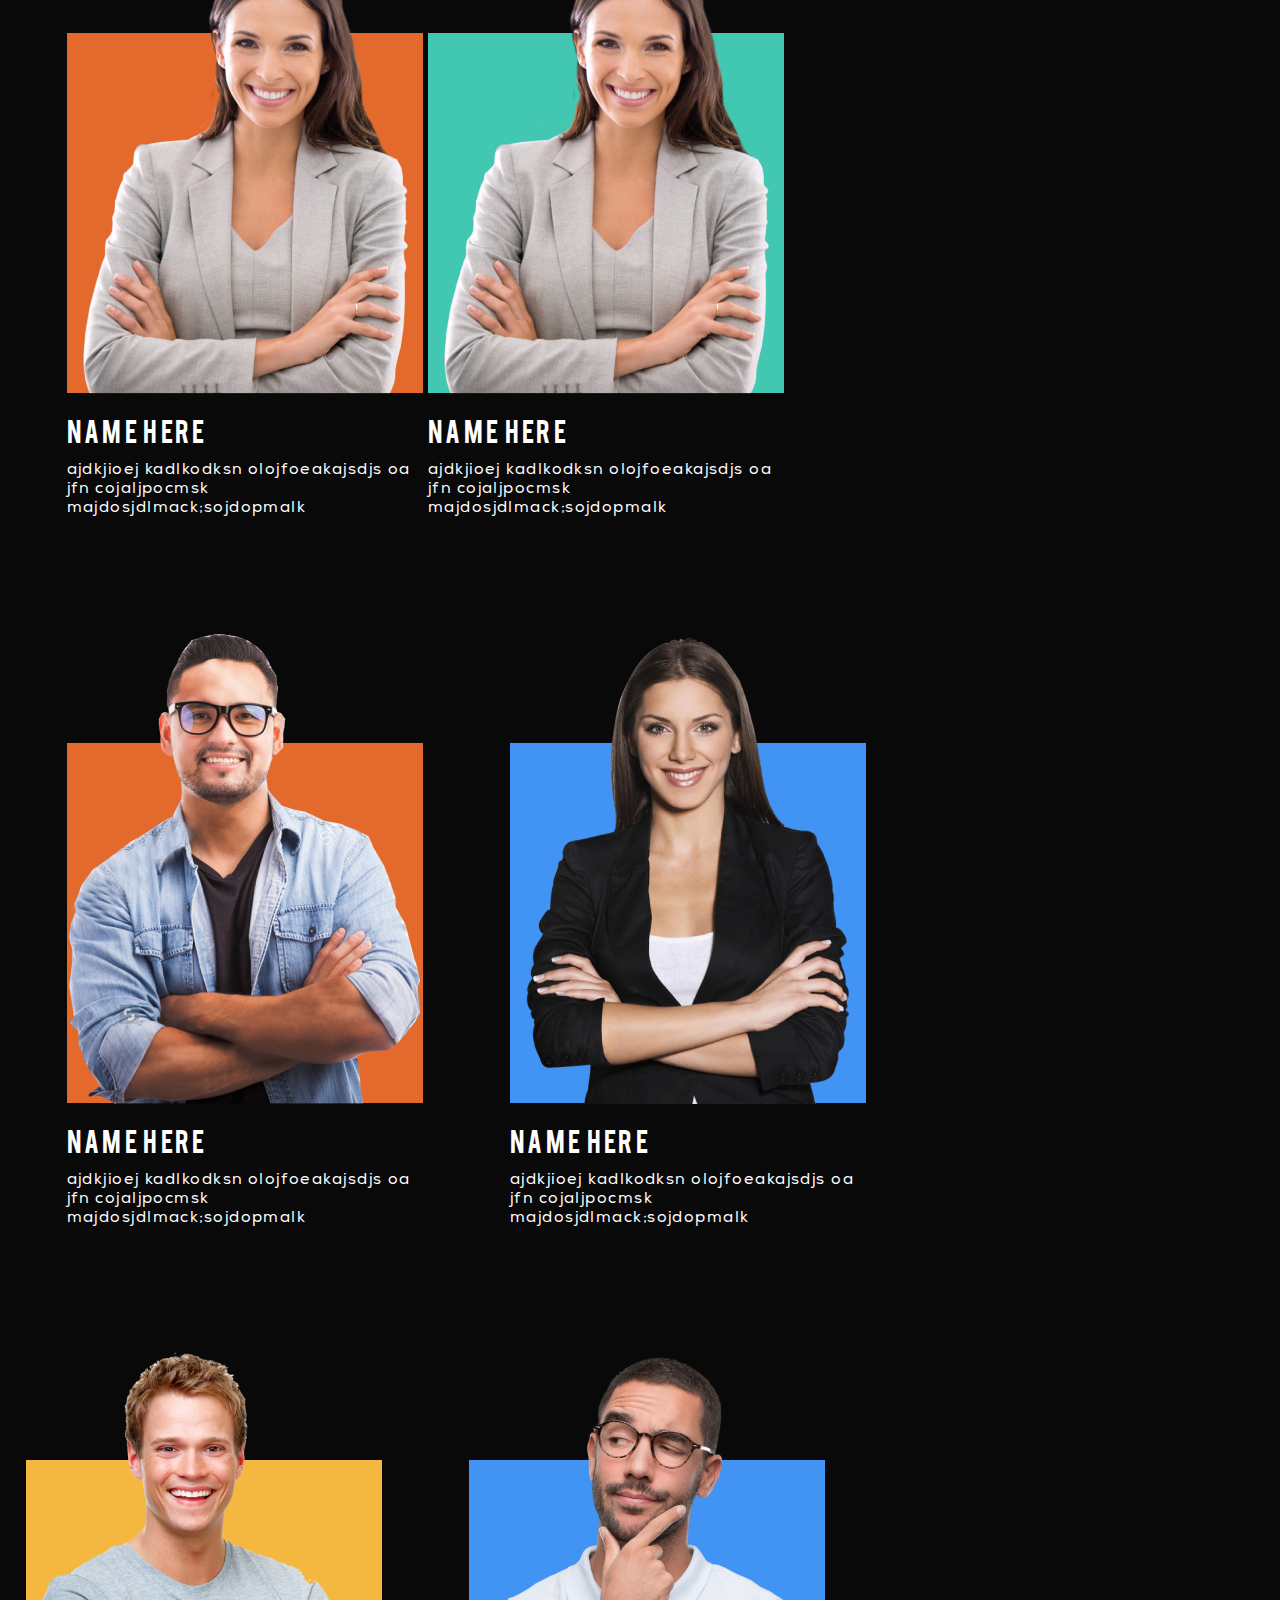
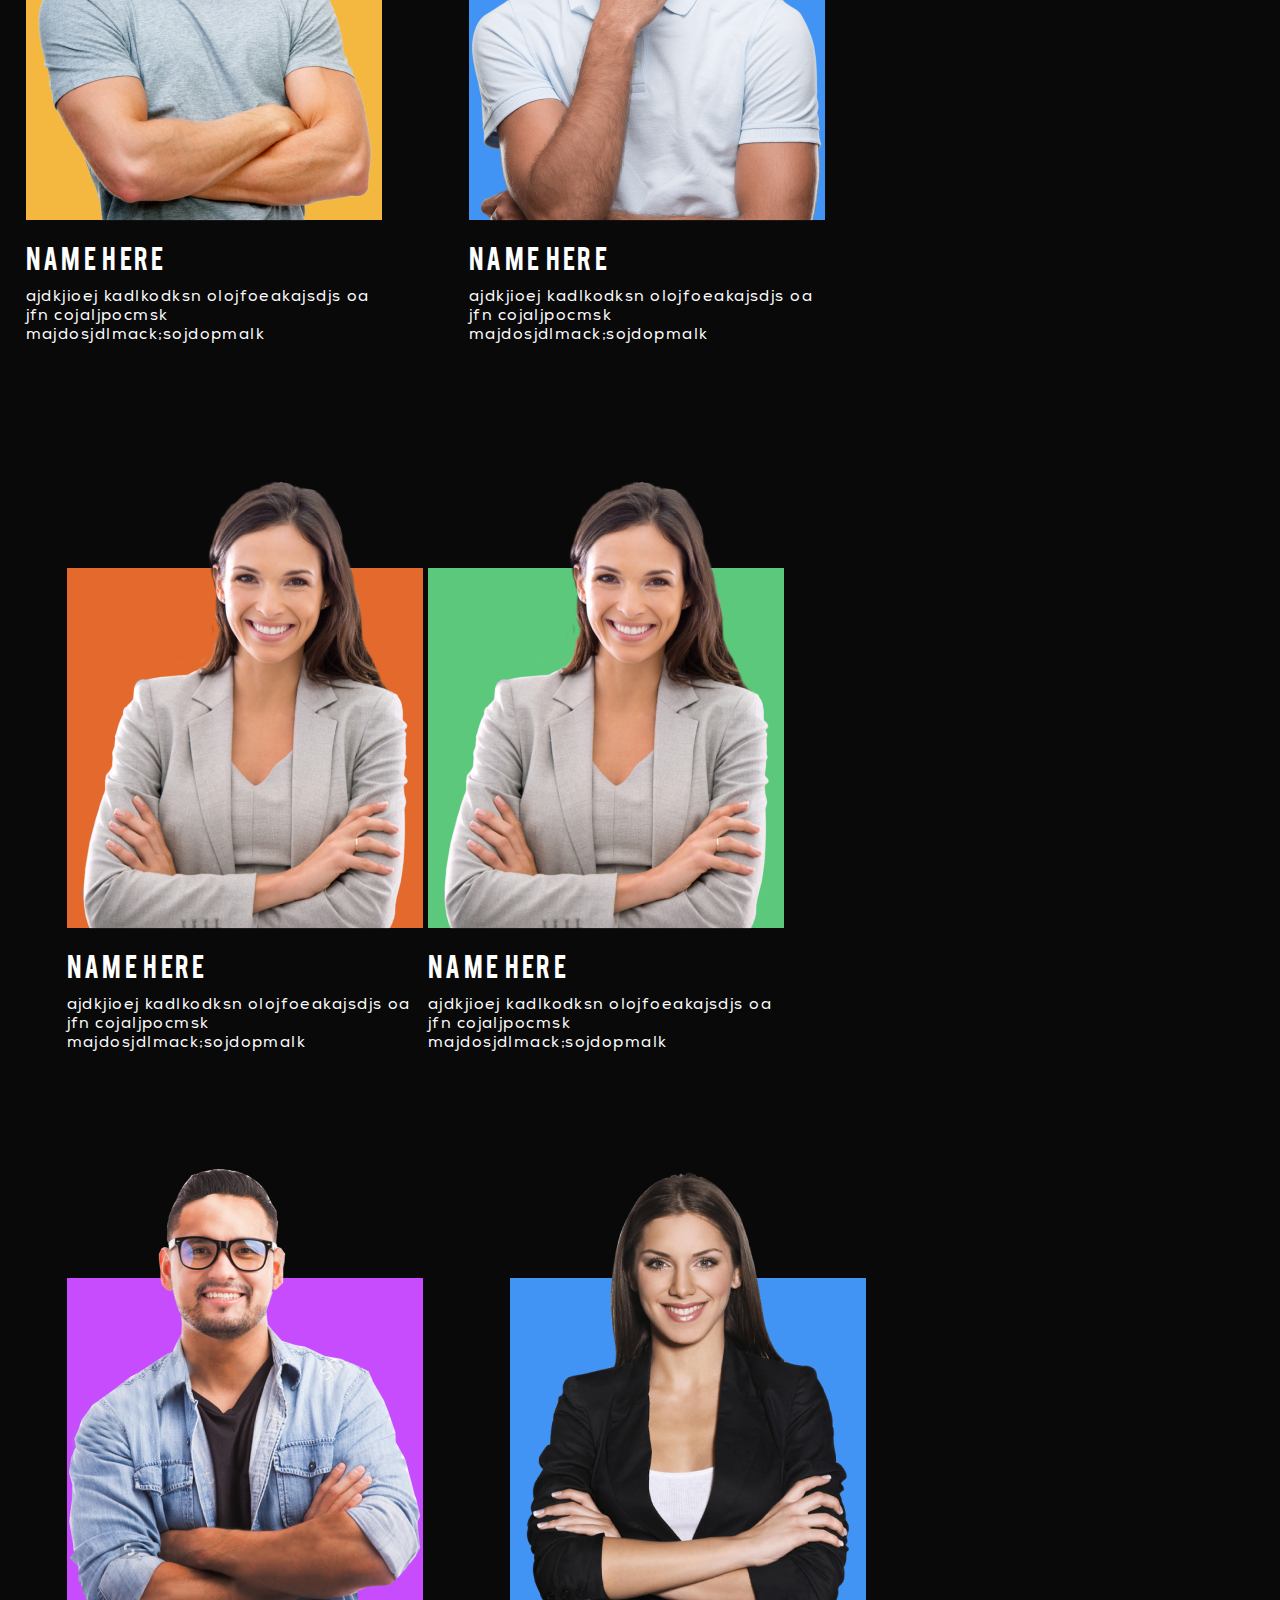
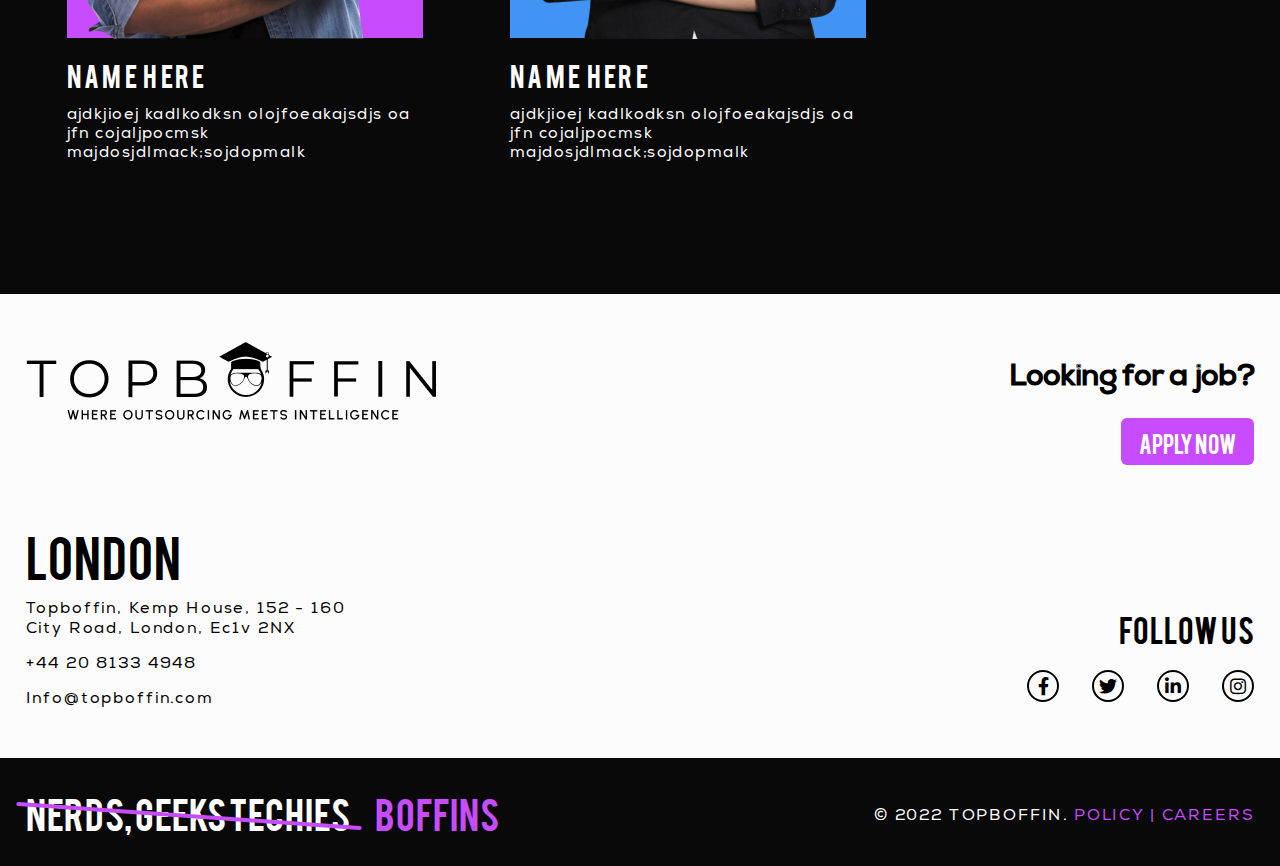
==== commit a08f6144: "service-page-complete" ====
--- a/About us.html
+++ b/About us.html
@@ -63,48 +63,138 @@
 <!--ABOUT SERVICES-->
 <section class="about-services float-left w-100">
   <div class="wrapper">
-    <div class="about-service-boxes w-100 d-flex  ">
-      <div class="bg-1B1B1B about-service-item text-center text-white">
+    <div class="about-service-boxes w-100">
+      <div class="bg-1B1B1B about-service-item text-center text-white float-left">
         <figure>
-          <img src="assets/images/about-service-img1.svg">
+          <img src="assets/images/about-service-img1.svg" alt="service-img">
         </figure>
         <h4 class="bebas-font text-capitalize">Cost-effective, Qualified<br> Resources</h4>
-        <p class="text-capitalize">Top Boffin connects you with top talent in any domain. We’ve filled dozens of different roles, from Marketing toasojkmlk</p>
-      </div>
-      <div class="bg-1B1B1B about-service-item text-center text-white">
+        <p class="text-capitalize mb-0">Top Boffin connects you with top talent in any domain. We’ve filled dozens of different roles, from Marketing toasojkmlk</p>
+      </div>
+      <div class="bg-1B1B1B about-service-item text-center text-white float-left">
         <figure>
-          <img src="assets/images/about-service-img2.svg">
+          <img src="assets/images/about-service-img2.svg" alt="service-img">
         </figure>
         <h4 class="bebas-font text-capitalize">Designated Offices Spaces</h4>
-        <p class="text-capitalize">Top Boffin connects you with top talent in any domain. We’ve filled dozens of different roles, from Marketing toasojkmlk</p>
-      </div>
-      <div class="bg-1B1B1B about-service-item text-center text-white">
+        <p class="text-capitalize mb-0">Top Boffin connects you with top talent in any domain. We’ve filled dozens of different roles, from Marketing toasojkmlk</p>
+      </div>
+      <div class="bg-1B1B1B about-service-item text-center text-white float-left">
         <figure>
-          <img src="assets/images/about-service-img3.svg">
+          <img src="assets/images/about-service-img3.svg" alt="service-img">
         </figure>
         <h4 class="bebas-font text-capitalize">Fluency in English</h4>
-        <p class="text-capitalize">Top Boffin connects you with top talent in any domain. We’ve filled dozens of different roles, from Marketing toasojkmlk</p>
+        <p class="text-capitalize mb-0">Top Boffin connects you with top talent in any domain. We’ve filled dozens of different roles, from Marketing toasojkmlk</p>
       </div>
     </div>
   </div>
 </section>
 <!--ABOUT SERVICES-->
-
+<!--about work sec-->
+<section class="about-work-box">
+  <div class="wrapper">
+    <div class="wrok-box w-100 float-left">
+      <div class="row mb-0">
+        <div class="col-lg-6">
+          <div class="generic-box-img">
+            <figure class="mb-0">
+              <img src="assets/images/about-work-img1.png" alt="work-img">
+            </figure>
+          </div>
+        </div>
+        <div class="col-lg-6 d-flex align-items-center">
+          <div class="generic-box-content">
+            <div class="position-relative request-title d-flex align-items-center">
+              <h3 class="text-white bebas-font ml-0">Match with your Boffin</h3>
+            </div>
+            <p class="mb-0">We’re not just another outsourcing agency. TopBoffin pairs employers with their ideal
+              talent through a multi-stage recruitment process. Get matched with team players committed to helping
+              your company grow.
+            </p>
+          </div>
+        </div>
+      </div>
+    </div>
+</section>
+<!--about work sec-->
+<!--OUR- TEAM SEC-->
+<section class="our-team-sec float-left w-100">
+  <div class="wrapper">
+    <div class="our-team-inner">
+      <div class="our-team-title text-center">
+        <h2 class="bebas-font text-capitalize text-white">our Team</h2>
+      </div>
+      <div class="team-boxes">
+        <ul class="list-unstyled">
+          <li class="team-items text-white ml-0">
+            <div class="position-relative d-flex justify-content-center"><figure class="mb-0"><img src="assets/images/team-img1.png" alt="team-img"></figure></div>
+            <h5 class="text-capitalize bebas-font">Name here</h5>
+            <p class="mb-0">ajdkjioej kadlkodksn olojfoeakajsdjs oa jfn cojaljpocmsk majdosjdlmack;sojdopmalk</p>
+          </li>
+          <li class="team-items text-white">
+            <div class="position-relative d-flex justify-content-center"><figure class="mb-0"><img src="assets/images/team-img2.png" alt="team-img"></figure></div>
+            <h5 class="text-capitalize bebas-font">Name here</h5>
+            <p class="mb-0">ajdkjioej kadlkodksn olojfoeakajsdjs oa jfn cojaljpocmsk majdosjdlmack;sojdopmalk</p>
+          </li>
+          <li class="team-items text-white mr-0">
+            <div class="position-relative d-flex justify-content-center"><figure class="mb-0"><img src="assets/images/team-img3.png" alt="team-img"></figure></div>
+            <h5 class="text-capitalize bebas-font">Name here</h5>
+            <p class="mb-0">ajdkjioej kadlkodksn olojfoeakajsdjs oa jfn cojaljpocmsk majdosjdlmack;sojdopmalk</p>
+          </li>
+          <li class="team-items text-white ml-0">
+            <div class="position-relative d-flex justify-content-center"><figure class="mb-0"><img src="assets/images/team-img3.png" alt="team-img"></figure></div>
+            <h5 class="text-capitalize bebas-font">Name here</h5>
+            <p class="mb-0">ajdkjioej kadlkodksn olojfoeakajsdjs oa jfn cojaljpocmsk majdosjdlmack;sojdopmalk</p>
+          </li>
+          <li class="team-items text-white">
+            <div class="position-relative d-flex justify-content-center"><figure class="mb-0"><img src="assets/images/team-img4.png" alt="team-img"></figure></div>
+            <h5 class="text-capitalize bebas-font">Name here</h5>
+            <p class="mb-0">ajdkjioej kadlkodksn olojfoeakajsdjs oa jfn cojaljpocmsk majdosjdlmack;sojdopmalk</p>
+          </li>
+          <li class="team-items text-white mr-0">
+            <div class="position-relative d-flex justify-content-center"><figure class="mb-0"><img src="assets/images/team-img5.png" alt="team-img"></figure></div>
+            <h5 class="text-capitalize bebas-font">Name here</h5>
+            <p class="mb-0">ajdkjioej kadlkodksn olojfoeakajsdjs oa jfn cojaljpocmsk majdosjdlmack;sojdopmalk</p>
+          </li>
+          <li class="team-items text-white ml-0">
+            <div class="position-relative d-flex justify-content-center"><figure class="mb-0"><img src="assets/images/team-img1.png" alt="team-img"></figure></div>
+            <h5 class="text-capitalize bebas-font">Name here</h5>
+            <p class="mb-0">ajdkjioej kadlkodksn olojfoeakajsdjs oa jfn cojaljpocmsk majdosjdlmack;sojdopmalk</p>
+          </li>
+          <li class="team-items text-white">
+            <div class="position-relative d-flex justify-content-center"><figure class="mb-0"><img src="assets/images/team-img2.png" alt="team-img"></figure></div>
+            <h5 class="text-capitalize bebas-font">Name here</h5>
+            <p class="mb-0">ajdkjioej kadlkodksn olojfoeakajsdjs oa jfn cojaljpocmsk majdosjdlmack;sojdopmalk</p>
+          </li>
+          <li class="team-items text-white mr-0">
+            <div class="position-relative d-flex justify-content-center"><figure class="mb-0"><img src="assets/images/team-img3.png" alt="team-img"></figure></div>
+            <h5 class="text-capitalize bebas-font">Name here</h5>
+            <p class="mb-0">ajdkjioej kadlkodksn olojfoeakajsdjs oa jfn cojaljpocmsk majdosjdlmack;sojdopmalk</p>
+          </li>
+          <li class="team-items text-white ml-0">
+            <div class="position-relative d-flex justify-content-center"><figure class="mb-0"><img src="assets/images/team-img3.png" alt="team-img"></figure></div>
+            <h5 class="text-capitalize bebas-font">Name here</h5>
+            <p class="mb-0">ajdkjioej kadlkodksn olojfoeakajsdjs oa jfn cojaljpocmsk majdosjdlmack;sojdopmalk</p>
+          </li>
+          <li class="team-items text-white">
+            <div class="position-relative d-flex justify-content-center"><figure class="mb-0"><img src="assets/images/team-img4.png" alt="team-img"></figure></div>
+            <h5 class="text-capitalize bebas-font">Name here</h5>
+            <p class="mb-0">ajdkjioej kadlkodksn olojfoeakajsdjs oa jfn cojaljpocmsk majdosjdlmack;sojdopmalk</p>
+          </li>
+          <li class="team-items text-white mr-0">
+            <div class="position-relative d-flex justify-content-center"><figure class="mb-0"><img src="assets/images/team-img5.png" alt="team-img"></figure></div>
+            <h5 class="text-capitalize bebas-font">Name here</h5>
+            <p class="mb-0">ajdkjioej kadlkodksn olojfoeakajsdjs oa jfn cojaljpocmsk majdosjdlmack;sojdopmalk</p>
+          </li>
+        </ul>
+      </div>
+    </div>
+  </div>
+</section>
+<!--OUR- TEAM SEC-->
 
 
 <!-- ================================ -->
 <!-- ==========   FOOTER   ========== -->
-<section class="news-letter bg-C84CFF w-100 float-left">
-  <div class="wrapper">
-    <div class="footer-heading d-flex align-items-center justify-content-between">
-      <div>
-        <h2 class="text-white bebas-font">READY TO MEET YOUR BOFFIN?</h2>
-        <p class="text-white mb-0">Drop us your requirements, and we’ll be in touch.</p>
-      </div>
-      <button class="text-white bebas-font">CONTACT US</button>
-    </div>
-  </div>
-</section>
 <!--footer-top-heading-->
 <section class="main-footer-sec float-left w-100 bg-FCFCFC">
   <div class="wrapper">
--- a/assets/css/custom.css
+++ b/assets/css/custom.css
@@ -13,9 +13,9 @@
     text-decoration: underline;
 }
 body{
-    font-size: 22px;
+    font-size: 20px;
     color: #C4C4C4;
-    line-height: 34px;
+    line-height: 35 px;
     background: #090909;
     font-family: 'NexaRegular';
 }
@@ -60,7 +60,7 @@
     width:26px;
 }
 .banner-text h1{
-    margin-bottom: 46px;
+    margin-bottom: 41px;
 }
 .see-btn a:hover{
     color: #fff;
@@ -105,20 +105,20 @@
 
 }
 .see-btn a img{
-    padding-right: 11px;
+    padding-right: 10px;
     transition: all 0.6s ease-in-out;
 }
 .banner-con{
     padding-top: 117px;
     padding-bottom: 110px;
 }
-.banner-text p{
-    margin-bottom: 26px;
-}
 .banner-img figure img{
     position: relative;
 }
-
+.banner-text p{
+    line-height: 31px;
+    margin-bottom: 19px;
+}
 .banner-img figure:first-child img{
     left: 0;
     animation: mover1 1s infinite alternate;
@@ -178,16 +178,14 @@
     0% { transform: translateY(0); }
     100% { transform: translateY(10px); }
 }
-.work-con wrapper{
-    overflow: hidden;
-}
 .banner-text{
-    width: 71.17%;
     float: left;
-}
-.banner-img{
-    width: 28.83%;
-    float: left;
+    width: 100%;
+}
+.banner-img {
+    width: 319.25px;
+    height: 642.91px;
+    position: absolute;
 }
 .tastimonials-con .generic-title span{
     font-size: 18px;
@@ -641,12 +639,12 @@
     z-index: -1;
     content: "";
     right: -22px;
-    bottom: -14px;
-    width: 243.61px;
-    height: 67.77px;
+    bottom: -8px;
+    width: 212.16px;
+    height: 59.02px;
     position: absolute;
     background: #C84CFF;
-    border-radius: 33.8826px;
+    border-radius: 29.5081px;
     animation: mover 1s infinite alternate;
     -webkit-animation: mover 1s infinite alternate;
 }
@@ -778,10 +776,6 @@
     margin-bottom: 19px;
     line-height: 36px;
 }
-.about-service-item p{
-    font-size: 22px;
-    line-height: 26px;
-}
 .footer-info p{
     font-size: 16px;
     line-height: 20px;
@@ -789,4 +783,476 @@
 }
 .generic-box-img figure{
     position: relative;
-}+}
+.sub-banner{
+    width: 100%;
+    height:385px;
+    background-size: cover;
+    background-position: center;
+    background-repeat: no-repeat;
+}
+.developers-con{
+    padding-top: 100px;
+    padding-bottom: 126px;
+}
+.service-banner{
+    background-image: url(../images/service-banner.png);
+    border-radius: 17.3744px;
+}
+.sub-banner-text {
+    width: 59.4%;
+    float: right;
+}
+.sub-banner-text h1{
+    line-height: 63.96px;
+    margin-bottom: 13px;
+}
+.sub-banner-text p{
+    line-height: 30px;
+}
+.sub-inner-banner::after {
+    bottom: 0;
+    left: 86px;
+    content: "";
+    width: 272px;
+    height: 363px;
+    position: absolute;
+    background: url(../images/service-devloper-img.png) no-repeat center;
+}
+.packages-con{
+    padding-bottom: 128px;
+}
+.packages-box-item{
+    float: left;
+    width: 23.9%;
+    margin: 0 2.8%;
+    background: #1B1B1B;
+    padding:80px 33px 50px;
+    border-radius: 20.6693px;
+    border: 1px solid #2B63B5;
+}
+.packages-box-item figure{
+    margin-bottom: 106px;
+}
+.packages-box-item h4{
+    line-height: 33px;
+    margin-bottom: 51px;
+    font-size: 33.0709px;
+    letter-spacing: 0.11em;
+}
+.custom-price{
+    font-size: 20px;
+}
+.packages-box-item span{
+    font-size: 20px;
+    line-height: 20px;
+    margin-bottom: 49px;
+}
+.price-con small{
+    font-size: 26px;
+}
+.price-con{
+    padding: 7px 10px;
+    background: #2B63B5;
+    border-radius: 15.7087px;
+}
+.packages-title h2{
+    font-size: 46px;
+    margin-bottom: 29px;
+    letter-spacing: 0.08em;  
+}
+.packages-title p{
+    font-size: 20px;
+    line-height: 36px;
+    margin-bottom: 120px;
+}
+.price-con{
+    font-size: 16px;
+}
+.domain-box-item{
+    width: 23.9%;
+    margin: 0 2.8%;
+    background: #2B63B5;
+    border-radius: 16.5527px;
+    padding: 72px 10px 18px;
+}
+.domain-box{
+    margin-bottom: 64px;
+}
+.domain-title h2{
+    font-size: 46px;
+    margin-bottom: 64px;
+    letter-spacing: 0.08em;
+}
+.domain-box-item figure {
+    min-height: 86px;
+    margin-bottom: 31px;
+}
+.domain-box-item h5{
+    font-size: 26px;
+    line-height: 26px;
+    margin-bottom: 33px;
+    letter-spacing: 0.05em;
+}
+.domain-box-item p{
+    font-size: 20px;
+    line-height: 30px;
+}
+.special-text span{
+    font-size: 16px;
+    color: #2B63B5;
+    line-height: 16px;
+}
+.domain-con{
+    padding-bottom: 50px;
+}
+.about-services{
+    padding-bottom: 118px;
+}
+.srevices-title h2{
+    font-size: 46px;
+    letter-spacing: 0.08em;
+    margin-bottom: 88px;
+}
+.solution-heading{
+    margin-bottom: 43px;
+}
+.solution-heading h2{
+    font-size: 46px;
+    line-height: 46px;
+    letter-spacing: 0.08em;
+    margin-bottom: 23px;
+}
+.solution-heading p{
+    font-size: 20px;
+    line-height: 30px;
+}
+.solution--boxes{
+    margin-bottom: 70px;
+}
+.sol-box-text{
+    width: 40%;
+    padding-top: 48px;
+}
+.sol-box-text h4{
+    font-size: 26px;
+    letter-spacing: 0.11em;
+    line-height: 30px;
+    margin-bottom: 20px;
+}
+.sol-box-text p{
+    font-size: 20px;
+    line-height: 30px;
+}
+.sol-box-img{
+    width: 60%;
+}
+.sol-box-img figure{
+    padding-right: 32px;
+    float: right;
+}
+.sol-box-img:after{
+    top: 89px;
+    left: 0;
+    content: "";
+    width: 391px;
+    position: absolute;
+    height: 1.64428px;
+    background-color: #FFFFFF;
+}
+.sol-sec-inner div:nth-child(even) .sol-box-img figure{
+    padding-right: 0;
+    float: left;
+}
+.sol-sec-inner div:nth-child(even) .sol-box-img:after{
+    top: 96px;
+    left: inherit;
+    right: 0;
+}
+/*about*/
+.news-letter{
+    padding-top: 28px;
+    padding-bottom: 23px;
+}
+.footer-heading div h2{
+    margin-bottom: 17px;
+    letter-spacing: 0.09em;
+}
+.footer-heading div p{
+    opacity: 0.34;
+    font-size: 22px;
+}
+.footer-heading button{
+    font-size: 30px;
+    border-radius: 11px;
+    padding: 13px 39px 14px;
+    background-color: #000000;
+}
+.main-footer-sec{
+    padding-top: 58px;
+    padding-bottom: 48px;
+}
+.footer-info h4{
+    color: #000000;
+    font-size: 54px;
+    line-height: 71px;
+    margin-bottom: 13px;
+}
+.footer-info a{
+    display: block;
+    color: #000000;
+    font-size: 16px;
+    line-height: 20px;
+    margin-bottom: 15px;
+    letter-spacing: 0.115em;
+}
+.footer-info a:hover{
+    color: #000000;
+    text-decoration: none;
+}
+.footer-logo-sec{
+    margin-bottom: 83px;
+}
+.footer-job{
+    padding-top: 22px;
+}
+.footer-job h4{
+    color: #000000;
+    font-weight: 700;
+    margin-bottom: 24px;
+    letter-spacing: -0.3px;
+    font-family: 'NexaBold';
+}
+.footer-job button{
+    font-size: 22px;
+    border-radius: 6px;
+    padding: 8px 18px 6px;
+}
+.pakeg-box-3{
+    font-size: 20px;
+    padding-top:11px;
+    padding-bottom: 11px;
+}
+.social-icons{
+    margin-bottom: 6px;
+}
+.social-icons h4{
+    margin-bottom: 33px;
+    color: #000000;
+}
+.social-icons ul li{
+    padding-left: 21px;
+    padding-right: 21px;
+}
+.social-icons ul li a{
+    width: 32px;
+    height: 32px;
+    border: 2px solid #000000;
+    border-radius: 100%;
+}
+.banner-text h1:after{
+    z-index: -1;
+    content: "";
+    right: -22px;
+    bottom: -14px;
+    width: 243.61px;
+    height: 67.77px;
+    position: absolute;
+    background: #C84CFF;
+    border-radius: 33.8826px;
+}
+.social-icons ul li a:hover{
+    text-decoration: none;
+}
+.social-icons ul li a i{
+    color: #000000;
+    font-size: 18px;
+}
+.footer-bottom-sec{
+    padding-top: 37px;
+    padding-bottom: 38px;
+}
+.bottom-sec-inner h5{
+    font-size: 36px;
+}
+.bottom-sec-inner h5 span{
+    margin-left: 22px;
+}
+.bottom-sec-inner h5::after{
+    left: -10px;
+    content: "";
+    bottom: 16px;
+    width: 346.3px;
+    border-radius: 5px;
+    position: absolute;
+    transform: rotate(4deg);
+    border: 2px solid #C84CFF;
+}
+.bottom-sec-inner p{
+    margin-top: 9px;
+    font-size: 16px;
+    line-height: 19px;
+    letter-spacing: 0.115em;
+}
+.finance-banner{
+    padding-top: 55px;
+    padding-bottom: 55px;
+}
+.banner-inner{
+    background: url("../images/services-finance-bg.png") no-repeat center top;
+    width: 100%;
+    height: 468px;
+}
+.banner-img-sec{
+    width: 40.5%;
+    padding-right: 13px;
+}
+.banner-inner-text{
+    width: 59.5%;
+}
+.banner-inner-text h1{
+    margin-bottom: 15px;
+}
+.banner-inner-text p{
+    font-size: 22px;
+    line-height: 36px;
+    font-family: 'NexaRegular';
+}
+.services-boxes{
+    padding-top: 89px;
+    padding-bottom: 131px;
+}
+.unique-boxes{
+    margin-bottom: 110px;
+}
+.unique-box-img{
+    width: 34.5%;
+}
+.box-img{
+    width: 389px;
+    height: 382px;
+    background-color: #1B1B1B;
+    border-radius: 28px;
+}
+.unique-box-text{
+    width: 65.5%;
+    padding-top: 50px;
+}
+.unique-box-text h3{
+    margin-bottom: 15px;
+    letter-spacing: 0.11em;
+}
+.unique-box-text p{
+    font-size: 22px;
+    line-height: 36px;
+    margin-bottom: 26px;
+}
+.unique-box-text span{
+    font-size: 40px;
+    letter-spacing: 0.11em;
+}
+.about-banner{
+    padding-top: 90px;
+    padding-bottom: 100px;
+}
+.banner-video iframe{
+    border-radius: 37px;
+}
+.about-services{
+    padding-bottom: 72px;
+}
+.about-service-item{
+    width: 32%;
+    border-radius: 25px;
+    padding: 56px 20px 84px 20px;
+}
+.about-service-item figure{
+    margin-bottom: 35px;
+}
+.about-service-item h4{
+    font-size: 22px;
+    margin-bottom: 17px;
+    line-height: 36px;
+}
+.about-service-item p{
+    font-size: 20px;
+    line-height: 33px;
+}
+.about-service-boxes div:nth-child(2){
+    padding-bottom: 80px;
+    padding-top: 79px;
+    margin-top: 105px;
+    margin-left: 18px;
+    margin-right: 18px;
+}
+.about-service-boxes div:last-child{
+    padding-top: 79px;
+    padding-bottom: 80px;
+}
+.our-team-sec{
+    padding-top: 75px;
+}
+.our-team-title{
+    margin-bottom: 100px;
+}
+.team-boxes ul li div:after{
+    bottom: 1px;
+    left: 0;
+    z-index: -1;
+    content: "";
+    width: 100%;
+    height: 360px;
+    position: absolute;
+    background-color: #5CC87B;
+}
+.team-boxes ul li:nth-child(2) div:after , .team-boxes ul li:nth-child(11) div:after{
+    background-color: #C74CFE;
+}
+.team-boxes ul li:nth-child(3) div:after , .team-boxes ul li:nth-child(5) div:after , .team-boxes ul li:nth-child(9) div:after{
+    background-color: #E36A2C;
+}
+.team-boxes ul li:nth-child(4) div:after{
+    background-color: #42C7B2;
+}
+.team-boxes ul li:nth-child(6) div:after , .team-boxes ul li:nth-child(8) div:after , .team-boxes ul li:last-child div:after{
+    background-color: #4194F4;
+}
+.team-boxes ul li:nth-child(7) div:after{
+    background-color: #F4B840;
+}
+.team-boxes ul li:nth-child(10) div:after{
+    background-color: #5CC87B;
+}
+.team-items{
+    width: 29%;
+    margin-left: 41px;
+    margin-right: 41px;
+    margin-bottom: 114px;
+    display: inline-block;
+}
+.team-items h5{
+    font-size: 26px;
+    line-height: 34px;
+    letter-spacing: 0.09em;
+    margin-bottom: 15px;
+}
+.team-items div:first-child{
+    margin-bottom: 19px;
+}
+.team-items p{
+    font-size: 16px;
+    line-height: 19px;
+    letter-spacing: 0.09em;
+}
+.about-work-box .wrok-box .row:nth-child(odd):after{
+    display: none;
+}
+.about-work-box .wrok-box .row:last-child  .generic-box-img figure::after{
+    right: -35px;
+    bottom: -37px;
+    width: 437.11px;
+    height: 314.11px;
+    background: #3636364F;
+    border-radius: 0px 0px 0px 70px;
+}
+/*about*/--- a/assets/css/special.css
+++ b/assets/css/special.css
@@ -41,19 +41,23 @@
     margin-left: auto;
     margin-right: auto;
 }
+.wrapper2{
+    max-width: 1115px;
+    margin-left: auto;
+    margin-right: auto;
+}
 h1{
-    font-size: 54px;
-    line-height: 98px;
-    letter-spacing: 0.11em;     
+    font-size: 46px;
+    line-height: 85px;
+    letter-spacing: 0.11em; 
 }
 h2{
     font-size: 42px;
     line-height: 55px;
-    letter-spacing: 0.145em;
 }
 h3{
-    font-size: 40px;
-    line-height: 53px;
+    font-size: 26px;
+    line-height: 26px;
 }
 h4{
     font-size: 30px;
